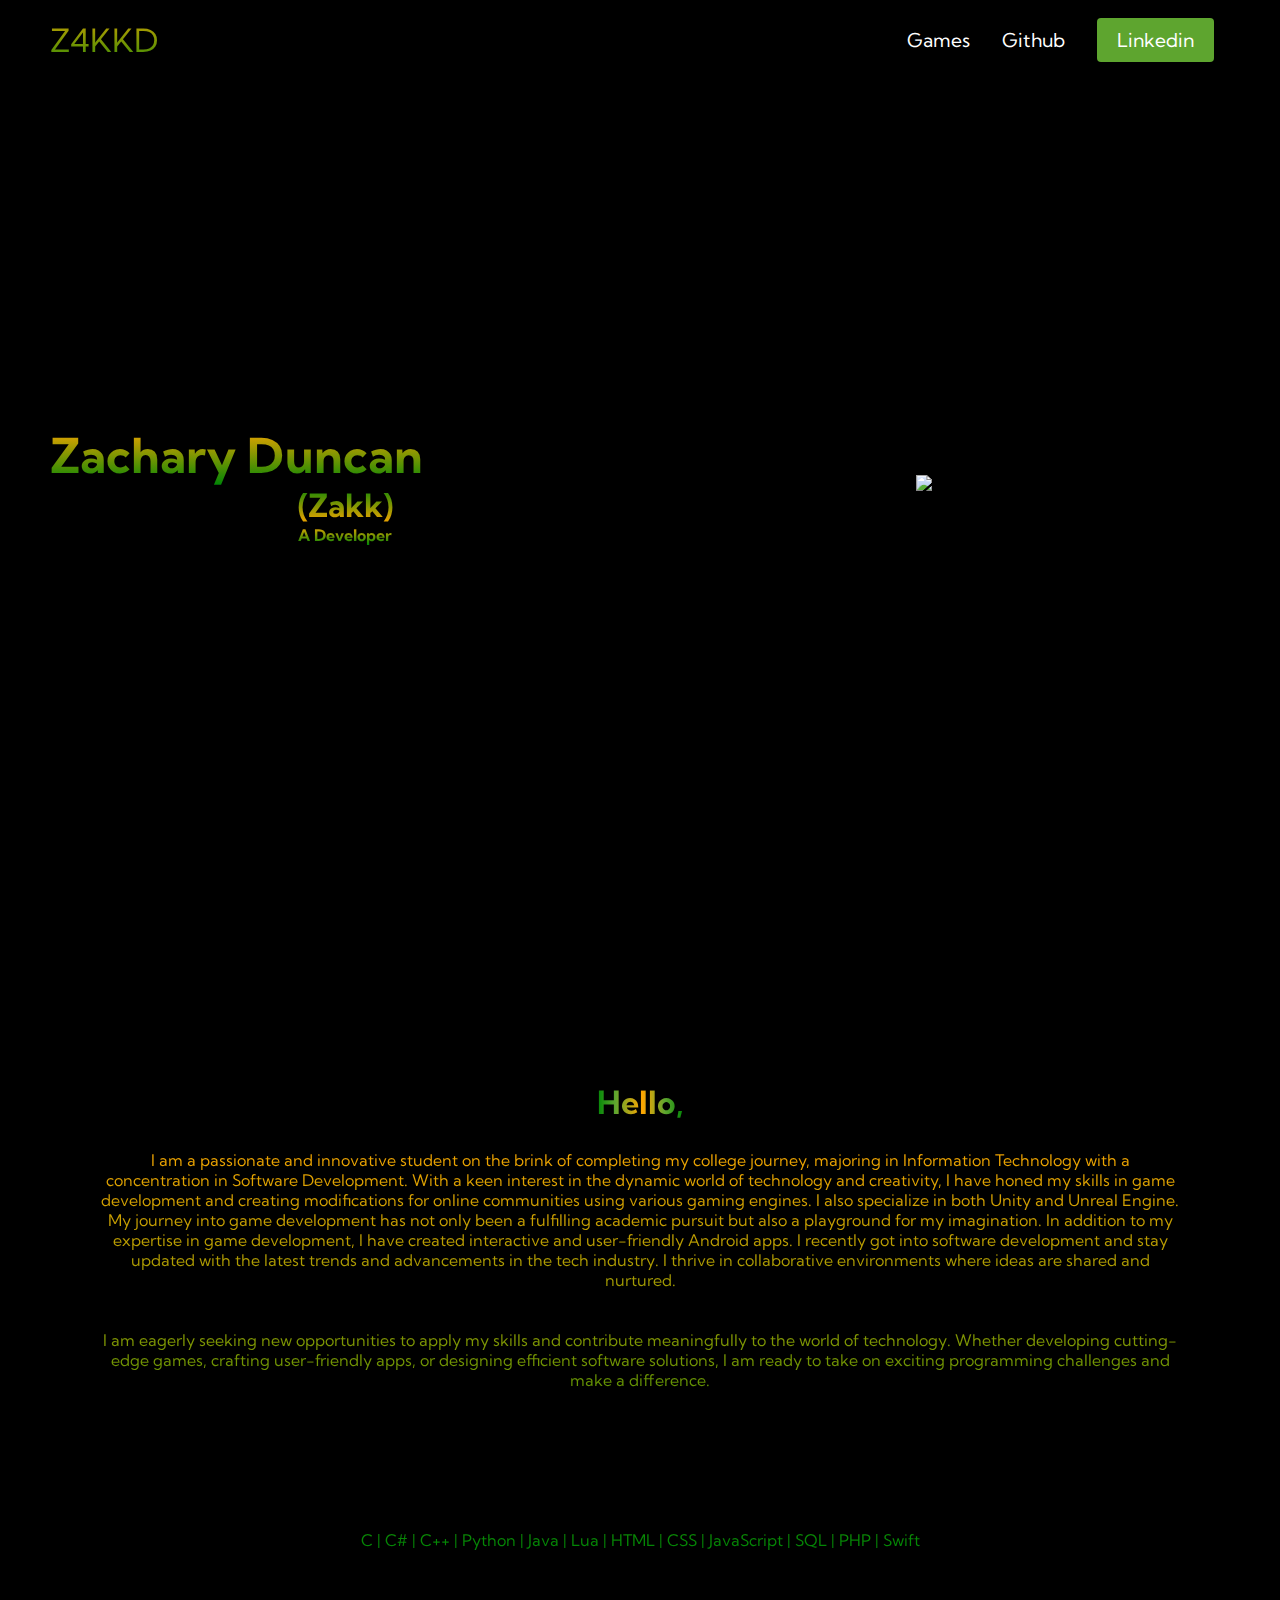
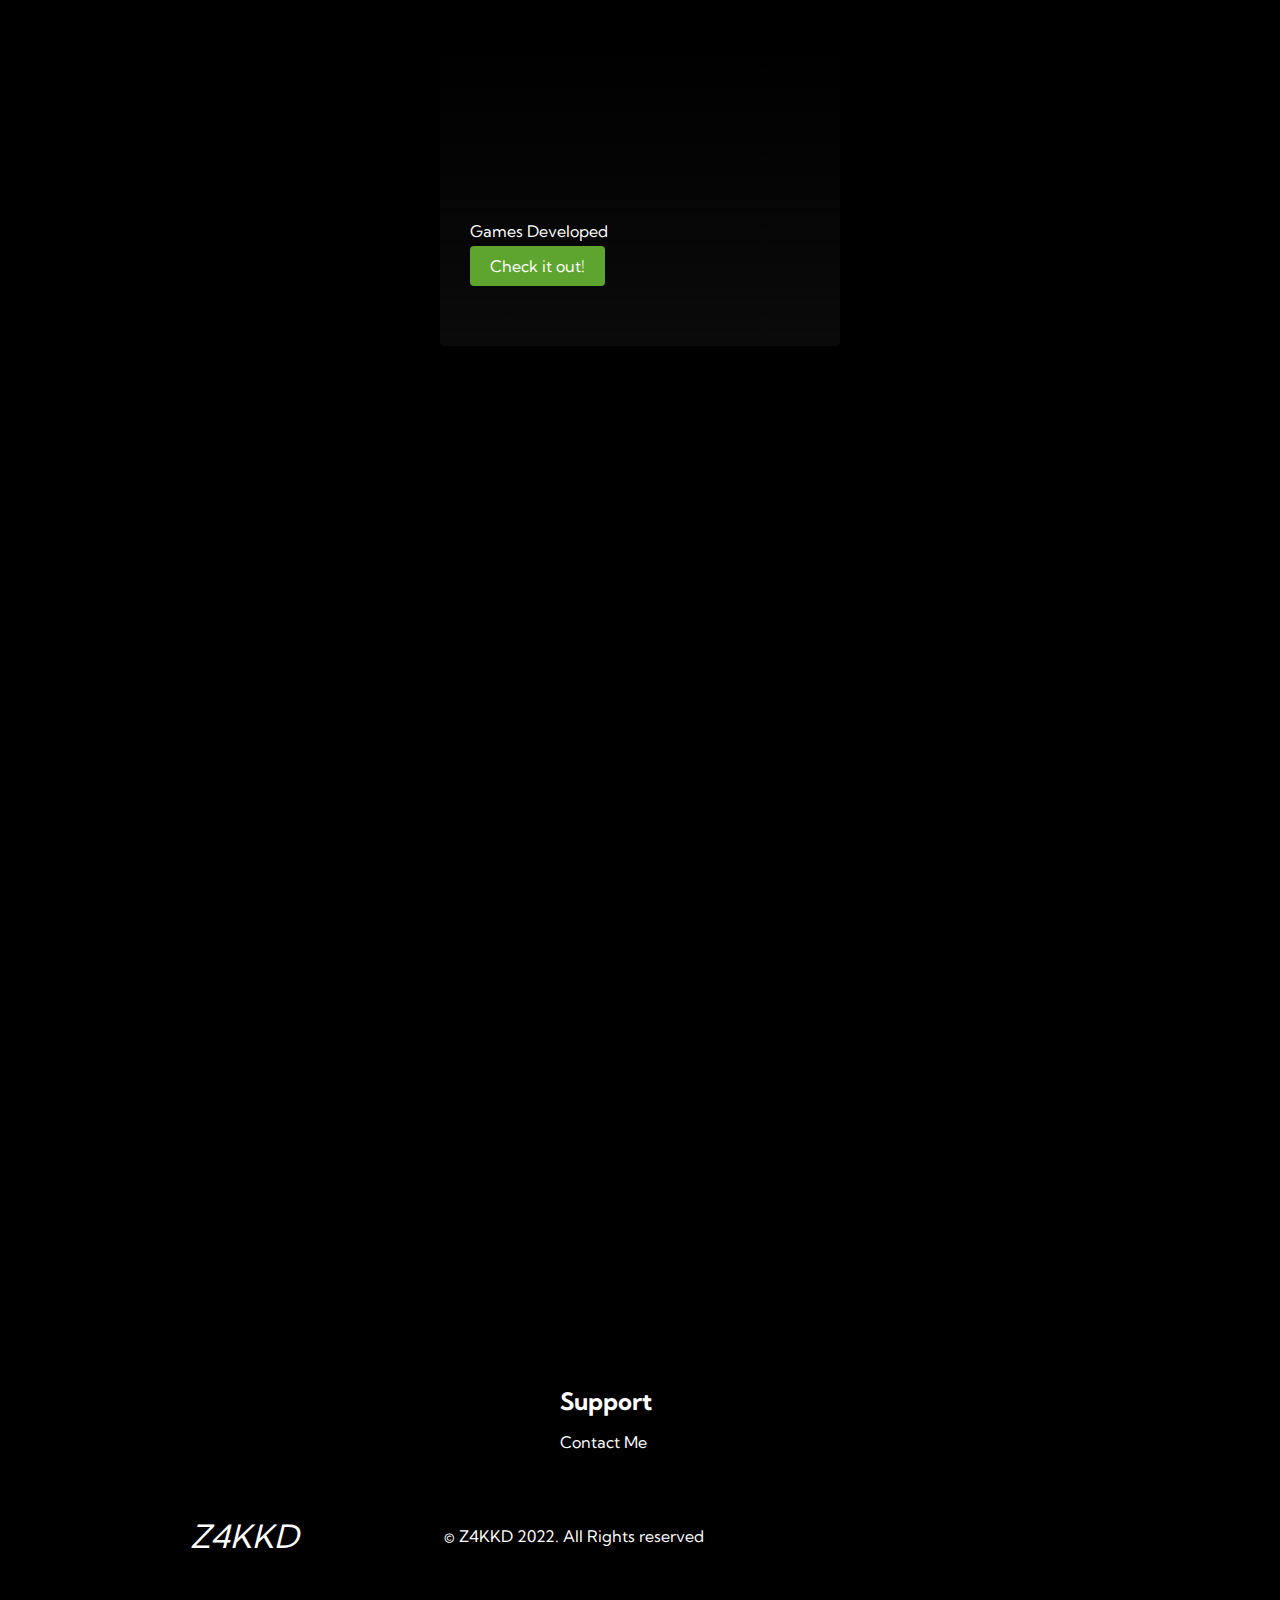
==== index.html @ 1285fab5 "Update index.html" ====
<!DOCTYPE html>
<html lang="en">
<head>
    <meta charset="UTF-8" />
    <meta name="viewport"
     content= "width = device - width, initial-scale = 1.0" />
    <title> Z4KKD </title>
    <link rel = "icon" href = 
     "/images/pic1.svg" 
        type = "image/x-icon">
    <link rel="stylesheet" href="styles.css" />
    <script src="https://kit.fontawesome.com/58093b913e.js" crossorigin="anonymous"></script>
    <link rel="preconnect" href="https://fonts.googleapis.com">
    <link rel="preconnect" href="https://fonts.gstatic.com" crossorigin>
    <link href="https://fonts.googleapis.com/css2?family=Kumbh+Sans:wght@400;700&display=swap" rel="stylesheet">
</head>
<body>
    <!-- Navbar Section-->
    <nav class="navbar">  
    <div class="navbar__container">
        <a href="/index.html" id="navbar__logo"> <i class="fas fa-cat"></i> Z4KKD</a>
        <div class="navbar__toggle" id="mobile-menu">
            <span class="bar"></span>
            <span class="bar"></span>
            <span class="bar"></span>
        </div>
        <ul class="navbar__menu">
            <li class="navbar__item">
                <a href="/games.html" class="navbar__links"> Games </a>
            </li>
            <li class="navbar__item">
                <a href="https://github.com/Z4KKD" class="navbar__links"> Github </a>
            </li>
            <li class="navbar__btn">
                <a href="https://www.linkedin.com/in/z4kkd/" class="button"> Linkedin </a>
            </li>
        </ul>
    </div>
    </nav>

    <!-- Hero Section -->
    <div class="main">
        <div class="main__container">
            <div class="main__content">
                <h1>Zachary Duncan </h1>
                <h2>(Zakk)</h2>
                <h3>A Developer</h3>
            </div>
            <div class="main__img--container">
                <img src="images/Z4KKD.gif" alt="pic" id="main__img">
            </div>
        </div>
    </div>
    <!-- Services Section -->
    <div class="services">
       <h1>Hello,</h1>
               <p2><br>
                   I am a passionate and innovative student on the brink of completing my college journey, majoring in Information Technology with a concentration in Software Development. 
                   With a keen interest in the dynamic world of technology and creativity, I have honed my skills in game development and creating modifications for online communities using various gaming engines. 
                   I also specialize in both Unity and Unreal Engine. My journey into game development has not only been a fulfilling academic pursuit but also a playground for my imagination. 
                   In addition to my expertise in game development, I have created interactive and user-friendly Android apps. 
                   I recently got into software development and stay updated with the latest trends and advancements in the tech industry.
                   I thrive in collaborative environments where ideas are shared and nurtured.
                   <br><br><br>
                   I am eagerly seeking new opportunities to apply my skills and contribute meaningfully to the world of technology. 
                   Whether developing cutting-edge games, crafting user-friendly apps, or designing efficient software solutions, I am ready to take on exciting programming challenges and make a difference. 
                   </br></br></br>
                   <br><br>
                       <h2>Coding Experience</h2> </br></br><br>
                    C | C# | C++ | Python | Java | Lua | HTML | CSS | JavaScript | SQL | PHP | Swift
                   </br>
               
               </p2>
               <div class="services__container">

            <div class="services__card">
                <p>Games Developed</p>
                <a href="/games.html"><button>Check it out!</button></a>
            </div>
        </div>
    </div>
    <!-- Footer Section -->
    <div class="footer__container">
        <div class="footer__links">
            <div class="footer__links--wrapper">
                <div class="footer__links--items">
                    <h2>Support</h2>
                    <a href="https://mail.google.com/mail/?view=cm&fs=1&to=zduncan93@gmail.com">Contact Me</a>
                </div>
            </div>
        </div>
        <div class="social__media">
            <div class="social__media--wrap">
                <div class="footer_logo">
                    <a href="/" id="footer__logo"><i class="fas fa-cat">Z4KKD</i></a>
                </div>
                <p class="website__rights">© Z4KKD 2022. All Rights reserved </p>
                <div class="social__icons">
                    <a href="https://www.linkedin.com/in/z4kkd/" class="social__icons--links" target="_blank">
                        <i class="fab fa-linkedin"></i>
                    </a>
                    <a href="https://github.com/Z4KKD" class="social__icons--links" target="_blank">
                        <i class="fab fa-github"></i>
                    </a>
                    <a href="https://z4kkd.itch.io/" class="social__icons--links" target="_blank">
                        <i class="fab fa-itch-io"></i>
                    </a>
                </div>
            </div>
        </div>
    </div>
   <script src="app.js"></script>
  </body>
</html>
---- styles.css ----
*
{
    box-sizing: border-box;
    margin: 0;
    padding: 0;
    font-family: 'Kumbh Sans', sans-serif;
}

.navbar
{
    background: #000000;
    height: 80px;
    display: flex;
    justify-content: center;
    align-items: center;
    font-size: 1.2rem;
    position: sticky;
    top: 0;
    z-index: 999;
}

.navbar__container
{
    display: flex;
    justify-content: space-between;
    height: 80px;
    z-index: 1;
    width: 100%;
    max-width: 1300px;
    margin: 0 auto;
    padding: 0 50px;

}
#navbar__logo
{
    background-color: #5EA52F;
    background-image: linear-gradient(to top, #008605 0%, #ffa600 100%);
    background-size: 100%;
    -webkit-background-clip: text;
    -moz-background-clip: text;
    -webkit-text-fill-color: transparent;
    -moz-text-fill-color:transparent;
    display: flex;
    align-items: center;
    cursor: pointer;
    text-decoration: none;
    font-size: 2rem;
}

.fa-gem
{
    margin-right: 0.5rem;
}
.navbar__menu
{
    display: flex;
    align-items: center;
    list-style: none;
    text-align: center;
}
.navbar__item
{
    height: 80px;
}
.navbar__links
{
    color: #fff;
    display: flex;
    align-items: center;
    justify-content: center;
    text-decoration: none;
    padding: 0 1rem;
    height: 100%;
}
.navbar__btn
{
    display: flex;
    justify-content: center;
    align-items: center;
    padding: 0 1rem;
    width: 100%;
}
.button
{
    display: flex;
    justify-content: center;
    align-items: center;
    text-decoration: none;
    padding: 10px 20px;
    height: 100%;
    width: 100%;
    border: none;
    outline: none;
    border-radius: 4px;
    background: #5EA52F;
    color: #fff;
}

.button:hover 
{
    background: #ffa600;
    transition: all 0.3 ease;
}

.navbar__links:hover
{
    color:#5EA52F;
    transition: all 0.3 ease;
}

@media screen and (max-width: 960px)
{
    .navbar__container
    {
        display: flex;
        justify-content: space-between;
        height: 80px;
        z-index: 1;
        width: 100%;
        max-width: 1300px;
        padding: 0;
    }
    .navbar__menu
    {
        display: grid;
        grid-template-columns: auto;
        margin: 0;
        width: 100%;
        position: absolute;
        top: -1000px;
        opacity: 0;
        transition: all 0.5s ease;
        height: 50vh;
        z-index: -1;
        background: #131313;
    }

    .navbar__menu.active
    {
        background: #131313;
        top: 100%;
        opacity: 1;
        transition: all 0.5s ease;
        z-index: 99;
        height: 50vh;
        font-size: 1.6rem;
    }
    #navbar__logo
    {
        padding-left: 25px;   
    }
    .navbar__toggle .bar
    {
        width: 25px;
        height: 3px;
        margin: 5px auto;
        transition: all 0.3s ease-in-out;
        background: #fff;   
    }
    .navbar__item
    {
        width: 100%;
    }
    .navbar__links
    {
        text-align: center;
        padding: 2rem;
        width: 100%;
        display: table;
    }
    #mobile-menu
    {
        position: absolute;
        top: 20%;
        right: 5%;
        transform: translate(5%, 20%);
    }
    .navbar__btn
    {
        padding-bottom: 2rem;
    }
    .button
    {
        display: flex;
        justify-content: center;
        align-items: center;
        width: 80%;
        height: 80px;
        margin: 0;
    }
    .navbar__toggle .bar
    {
        display: block;
        cursor: pointer;
    }
    #mobile-menu.is-active .bar:nth-child(2)
    {
        opacity: 0;
    }
    #mobile-menu.is-active .bar:nth-child(1)
    {
        transform: translateY(8px) rotate(45deg);
    }
    #mobile-menu.is-active .bar:nth-child(3)
    {
        transform: translateY(-8px) rotate(-45deg);
    }
   }
    /* Hero Section CSS */
    .main
    {
        background-color: #000000;

    }
    .main__container
    {
    display: grid;
    grid-template-columns: 1fr 1fr;
    align-items: center;
    justify-self: center;
    margin: 0 auto;
    height: 90vh;
    background-color: #000000;
    z-index: 1;
    width: 100%;
    max-width: 1300px;
    padding: 0 50px;
    }

    .main__content h1
    {
        font-size: 3rem;
        background-color: #22BA28;
        background-image: linear-gradient(to top, #008605 0%, #ffa600 100%);
        background-size: 100%;
        -webkit-background-clip: text;
        -moz-background-clip: text;
        -webkit-text-fill-color: transparent;
        -moz-text-fill-color: transparent;
    }

    .main__content h2
    {
        font-size: 2rem;
        background-color: #5EA52F;
        background-image: linear-gradient(to top, #ffa600 0%, #008605 100%);
        background-size: 100%;
        text-align: center;
        -webkit-background-clip: text;
        -moz-background-clip: text;
        -webkit-text-fill-color: transparent;
        -moz-text-fill-color: transparent;
    }

    .main__content h3
    {
        font-size: 1rem;
        background-color: #5EA52F;
        background-image: linear-gradient(to top, #008605 0%, #ffa600 100%);
        background-size: 100%;
        text-align: center;
        -webkit-background-clip: text;
        -moz-background-clip: text;
        -webkit-text-fill-color: transparent;
        -moz-text-fill-color: transparent;
        
    }

    .main__content p 
    {
        margin-top: 1rem;
        font-size: 2rem;
        font-weight: 700;
        color: #fff;
    }
    .main__btn
    {
        font-size: 1rem;
        background-image: linear-gradient(to top, #008605 0%, #ffa600 100%);
        padding: 14px 32px;
        border: none;
        border-radius: 4px;
        color: #fff;
        margin-top: 2rem;
        cursor: pointer;
        position: relative;
        transition: all 0.35s;
        outline: none;
    }

    .main__btn a 
    {
        position: relative;
        z-index: 2;
        color: #fff;
        text-decoration: none;
    }
    .main__btn:after
    {
        position: absolute;
        content: '';
        top: 0;
        left: 0;
        width: 0;
        height: 100%;
        background: #ffa600;
        transition: all 0.35s;
        border-radius: 4px;
    }

    .main__btn:hover
    {
        color: #fff;
    }
    .main__btn:hover:after
    {
        width: 100%;
    }
    .main__img--container
    {
        text-align: center;
    }
    #main__img
    {
        height: 80%;
        width: 80%;
    }

    /* Mobile Responsive */
    @media screen and (max-width: 820px)
    {
        .main__container
        {
        display: grid;
        grid-template-columns: auto;
        align-items: center;
        justify-self: center;
        width: 100%;
        margin: 0 auto;
        height: 90vh;
        }
        .main__content
        {
            text-align: center;
            margin-bottom: 4rem;
        }
        .main__content h1
        {
            font-size: 2.5rem;
            margin-top: 2rem;
        }
        .main__content h2 
        {
            font-size: 3rem;
        }
        .main__content p 
        {
            margin-top: 1rem;
            font-size: 1.5rem;
        }
    }

    @media screen and (max-width: 480px)
    {
        .main__content h1
        {
            font-size: 2rem;
            margin-top: 3rem;
        }
        .main__content h2 
        {
            font-size: 2rem;
        }
        .main__content p 
        {
            margin-top: 2rem;
            font-size: 1.5rem;
        }
        .main__btn
        {
            padding: 12px 36px;
            margin: 2.5rem 0;
        }
    }

    /* Services Section CSS */
    .services
    {
        background: #000000;
        display: flex;
        flex-direction: column;
        align-items: center;
        height: 100vh;
    }
    .services h1 
    {
        background-color: #22BA28;
        background-image: linear-gradient(to right, #5EA52F 0%, #008605 0%, #5EA52F 21%, #ffa600 52%, #5EA52F 78%, #008605 100%);
        background-size: 100%;
        margin-bottom: .5rem;
        font-size: 2.5rem;
        -webkit-background-clip: text;
        -moz-background-clip: text;
        -webkit-text-fill-color: transparent;
        -moz-text-fill-color:transparent;
    }
    .services__container 
    {
        display: flex;
        justify-content: center;
        flex-wrap: wrap;
    }

    .services__card
    {
        margin: 1rem;
        height: 300px;
        width: 400px;
        border-radius: 4px;
        background-image: linear-gradient(to bottom, rgba(0,0,0,0) 0%, rgba(17, 17, 17, 0.6) 100%), url('/images/pic3.jpg');
        background-size: cover;
        position: relative;
        color: #fff;
    }
    .services__cardgames
    {
        margin: 1rem;
        height: 525px;
        width: 400px;
        border-radius: 4px;
        background-image: linear-gradient(to bottom, rgba(0,0,0,0) 0%, rgba(17, 17, 17, 0.6) 100%), url('/images/game.png');
        background-size: cover;
        position: relative;
        color: #fff;
    }
    .services__cardgames2
    {
        margin: 1rem;
        height: 525px;
        width: 400px;
        border-radius: 4px;
        background-image: linear-gradient(to bottom, rgba(0,0,0,0) 0%, rgba(17, 17, 17, 0.6) 100%), url('/images/game2.png');
        background-size: cover;
        position: relative;
        color: #fff;
    }
    .services__cardgames3
    {
        margin: 1rem;
        height: 525px;
        width: 400px;
        border-radius: 4px;
        background-image: linear-gradient(to bottom, rgba(0,0,0,0) 0%, rgba(17, 17, 17, 0.6) 100%), url('/images/game3.png');
        background-size: cover;
        position: relative;
        color: #fff;
    }

    .services__card:nth-child(2)
    {
        background-image: linear-gradient(to bottom, rgba(0,0,0,0) 0%, rgba(17, 17, 17, 0.6) 100%), url('/images/pic4.jpg');
    }

    .services h2 
    {
        padding-left: 35px;
        position: absolute;
        top: 350px;
    }
    .services p2
    {
        padding-left: 100px;
        padding-right: 100px;
        text-align: center;
        font-size: 1.5rem;
        background-color: #008605;
        background-image: linear-gradient(to top, #008605 0%, #ffa600 100%);
        background-size: 100%;
        -webkit-background-clip: text;
        -moz-background-clip: text;
        -webkit-text-fill-color: transparent;
        -moz-text-fill-color: transparent;
        margin-bottom: 5rem;
    }
    .services__card p
    {
        position: absolute;
        top: 175px;
        left: 30px;
    }
    .services__cardgames p
    {
        position: absolute;
        top: 400px;
        left: 30px;
    }
    .services__cardgames2 p
    {
        position: absolute;
        top: 400px;
        left: 30px;
    }
    .services__cardgames3 p
    {
        position: absolute;
        top: 400px;
        left: 30px;
    }
    .services__card button
    {
        color: #fff;
        padding: 10px 20px;
        border: none;
        outline: none;
        border-radius: 4px;
        background: #5EA52F;
        position: absolute;
        top: 200px;
        left: 30px;
        font-size: 1rem;
        cursor: pointer;
    }
    .services__cardgames button
    {
        color: #fff;
        padding: 10px 20px;
        border: none;
        outline: none;
        border-radius: 4px;
        background: #5EA52F;
        position: absolute;
        top: 440px;
        left: 30px;
        font-size: 1rem;
        cursor: pointer;
    }
    .services__cardgames2 button
    {
        color: #fff;
        padding: 10px 20px;
        border: none;
        outline: none;
        border-radius: 4px;
        background: #5EA52F;
        position: absolute;
        top: 440px;
        left: 30px;
        font-size: 1rem;
        cursor: pointer;
    }
    .services__cardgames3 button
    {
        color: #fff;
        padding: 10px 20px;
        border: none;
        outline: none;
        border-radius: 4px;
        background: #5EA52F;
        position: absolute;
        top: 440px;
        left: 30px;
        font-size: 1rem;
        cursor: pointer;
    }

    .services__card:hover 
    {
        transform: scale(1.075);
        transition: 0.2s ease-in;
        cursor: pointer;
    }
    .services__cardgames:hover 
    {
        transform: scale(1.075);
        transition: 0.2s ease-in;
        cursor: pointer;
    }
    .services__cardgames2:hover 
    {
        transform: scale(1.075);
        transition: 0.2s ease-in;
        cursor: pointer;
    }
    .services__cardgames3:hover 
    {
        transform: scale(1.075);
        transition: 0.2s ease-in;
        cursor: pointer;
    }
    .services__card button:hover
    {
        transform: scale(1.075);
        transition: 0.2s ease-in;
        cursor: pointer;
    }
    .services__cardgames button:hover
    {
        transform: scale(1.075);
        transition: 0.2s ease-in;
        cursor: pointer;
    }
    .services__cardgames2 button:hover
    {
        transform: scale(1.075);
        transition: 0.2s ease-in;
        cursor: pointer;
    }
    .services__cardgames3 button:hover
    {
        transform: scale(1.075);
        transition: 0.2s ease-in;
        cursor: pointer;
    }
    


    @media screen and (max-width: 1320px)
    {
        .services
        {
            height: 2000px;
        }
        .services h1 
        {
            font-size: 2rem;
            margin-top: 12rem;
        }
         .services p2
        {
            font-size: 1rem;
        }
    }
    @media screen and (max-width: 480px) 
    {
        .services
        {
            height: 1900px;
        }    
        .services h1 
        {
            font-size: 1.2rem;
        }
        .services p2
        {
            padding-left: 3px;
            padding-right: 3px;
            margin-bottom: 0px;
            font-size: 1rem;
        }
        .services__card
        {
            width: 300px;
        }
        .services__cardgames
        {
            width: 300px;
        }
        .services__cardgames2
        {
            width: 300px;
        }
        .services__cardgames3
        {
            width: 300px;
        }

    }

    /* Footer CSS */

    .footer__container
    {
        background-color: #000000;
        padding: 5rem 0;
        display: flex;
        flex-direction: column;
        justify-items: center;
        align-items: center;
    }

    #footer__logo
    {
        color: #fff;
        display: flex;
        align-items: center;
        cursor: pointer;
        text-decoration: none;
        font-size: 2rem;
    }

    .footer__links
    {
        width: 100%;
        max-width: 1000px;
        display: flex;
        justify-content: center;
    }
    .footer__links--wrapper
    {
        display: flex;
    }
    .footer__links--items
    {
        display: flex;
        flex-direction: column;
        align-items: flex-start;
        margin: 16px;
        text-align: left;
        width: 160px;
        box-sizing: border-box;
    }
    .footer__links--items h2
    {
        margin-bottom: 16px;
    }

    .footer__links--items > h2 
    {
        color: #fff;
    }

    .footer__links--items a 
    {
        color: #fff;
        text-decoration: none;
        margin-bottom: 0.5rem;
    }

    .footer__links--items a:hover 
    {
        color: #e9e9e9;
        transition: 0.3s ease-out;
    }

    /* Social Icons */
    .social__icons--links
    {
        color: #fff;
        font-size: 24px;
    }

    .social__media
    {
        max-width: 1000px;
        width: 100%;
    }

    .social__media--wrap
    {
        display: flex;
        justify-content: space-between;
        align-items: center;
        width: 90%;
        max-width: 1000px;
        margin: 40px auto 0 auto;
    }

    .social__icons 
    {
        
        display: flex;
        justify-content: space-between;
        align-items: center;
        width: 240px;
    }

    .social__logo
    {
        color: #fff;
        justify-self: flex-start;
        margin-left: 20px;
        cursor: pointer;
        text-decoration: none;
        font-size: 2rem;
        display: flex;
        align-items: center;
        margin-bottom: 16px;
    }
    .website__rights
    {
        color: #fff;
    }
    @media screen and (max-width: 820px)
    {
        .services p2
        {
            font-size: 1rem;
        }
        .footer__links
        {
            padding-top: 2rem;
        }

        #footer__logo
        {
            margin-bottom: 2rem;
        }

        .website__rights
        {
            margin-bottom: 2rem;
        }

        .footer__links--wrapper
        {
            flex-direction: column;
        }

        .social__media--wrap
        {
            flex-direction: column;
        }

        @media screen and (max-width: 480px)
        {
             .services p2
        {
            font-size: 1rem;
        }
            .footer__links--items
            {
                margin: 0;
                padding: 10px;
                width: 100%;
            }
        }
    }
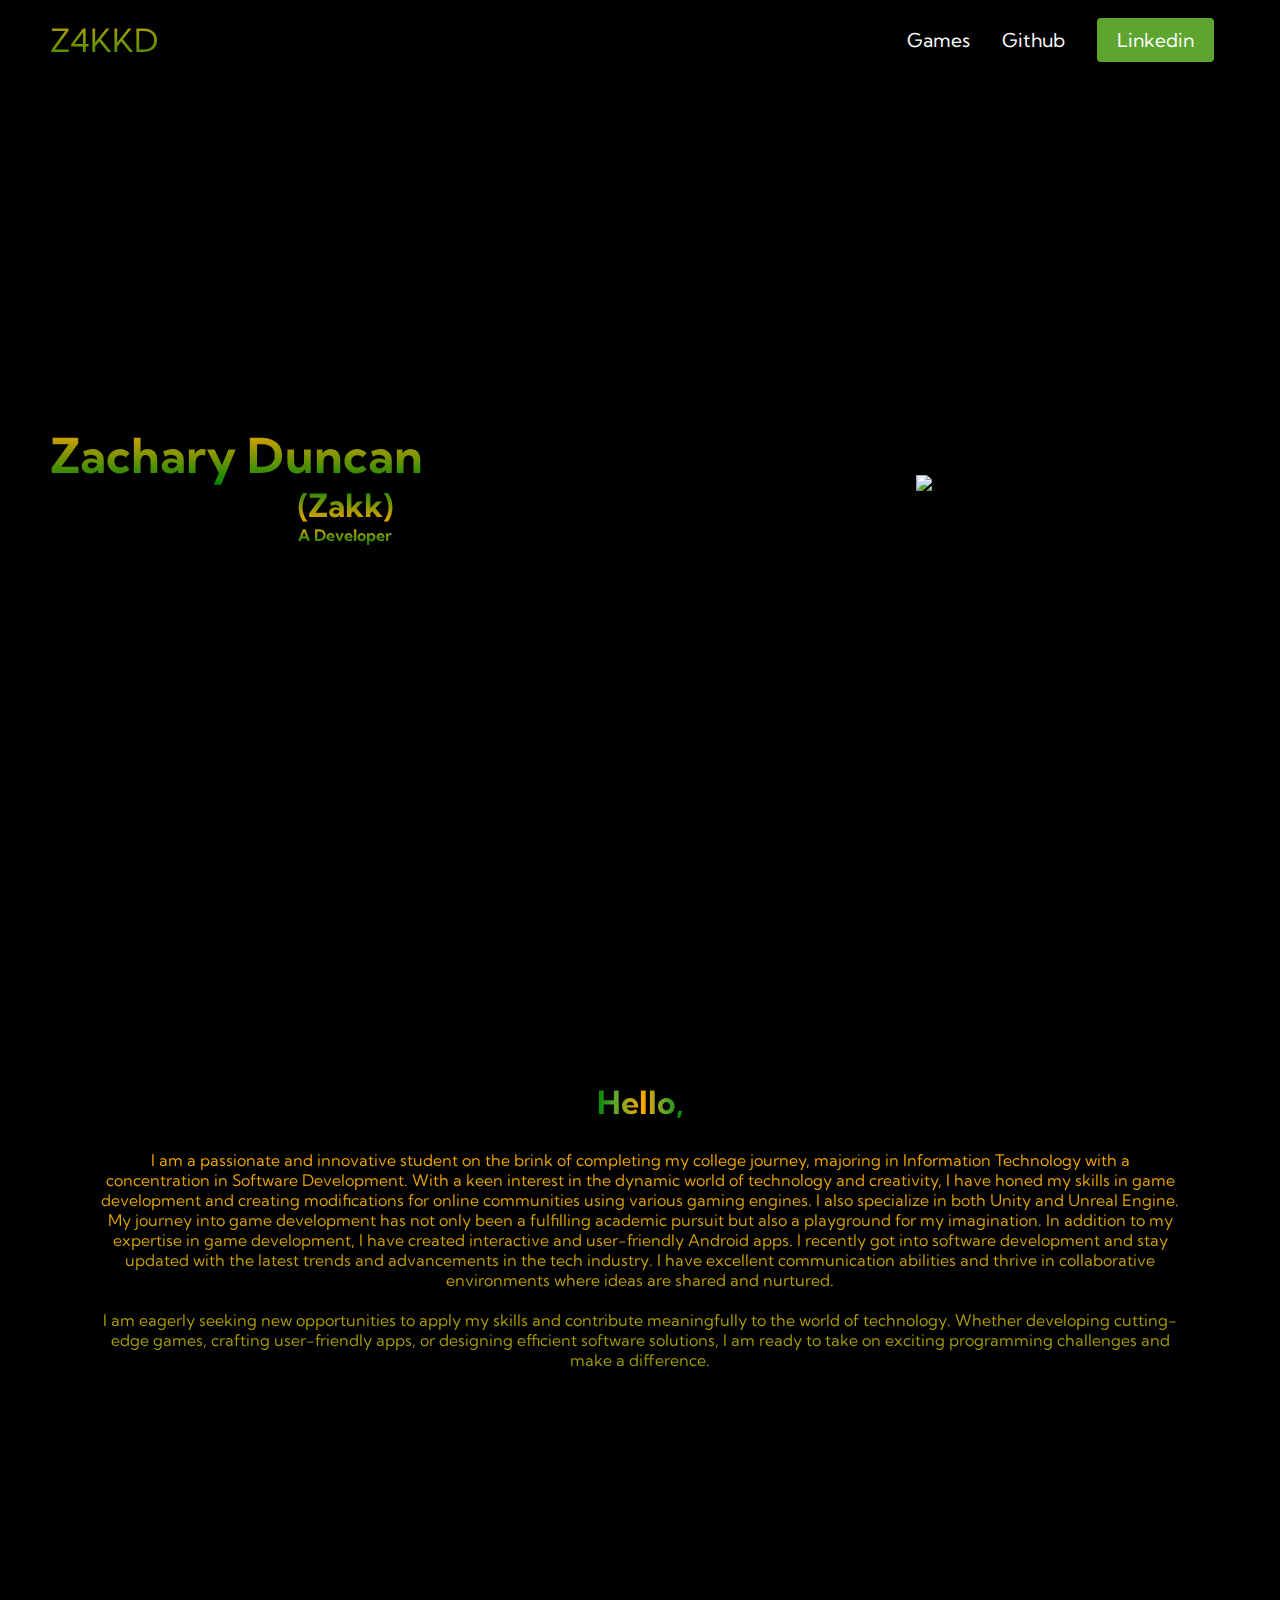
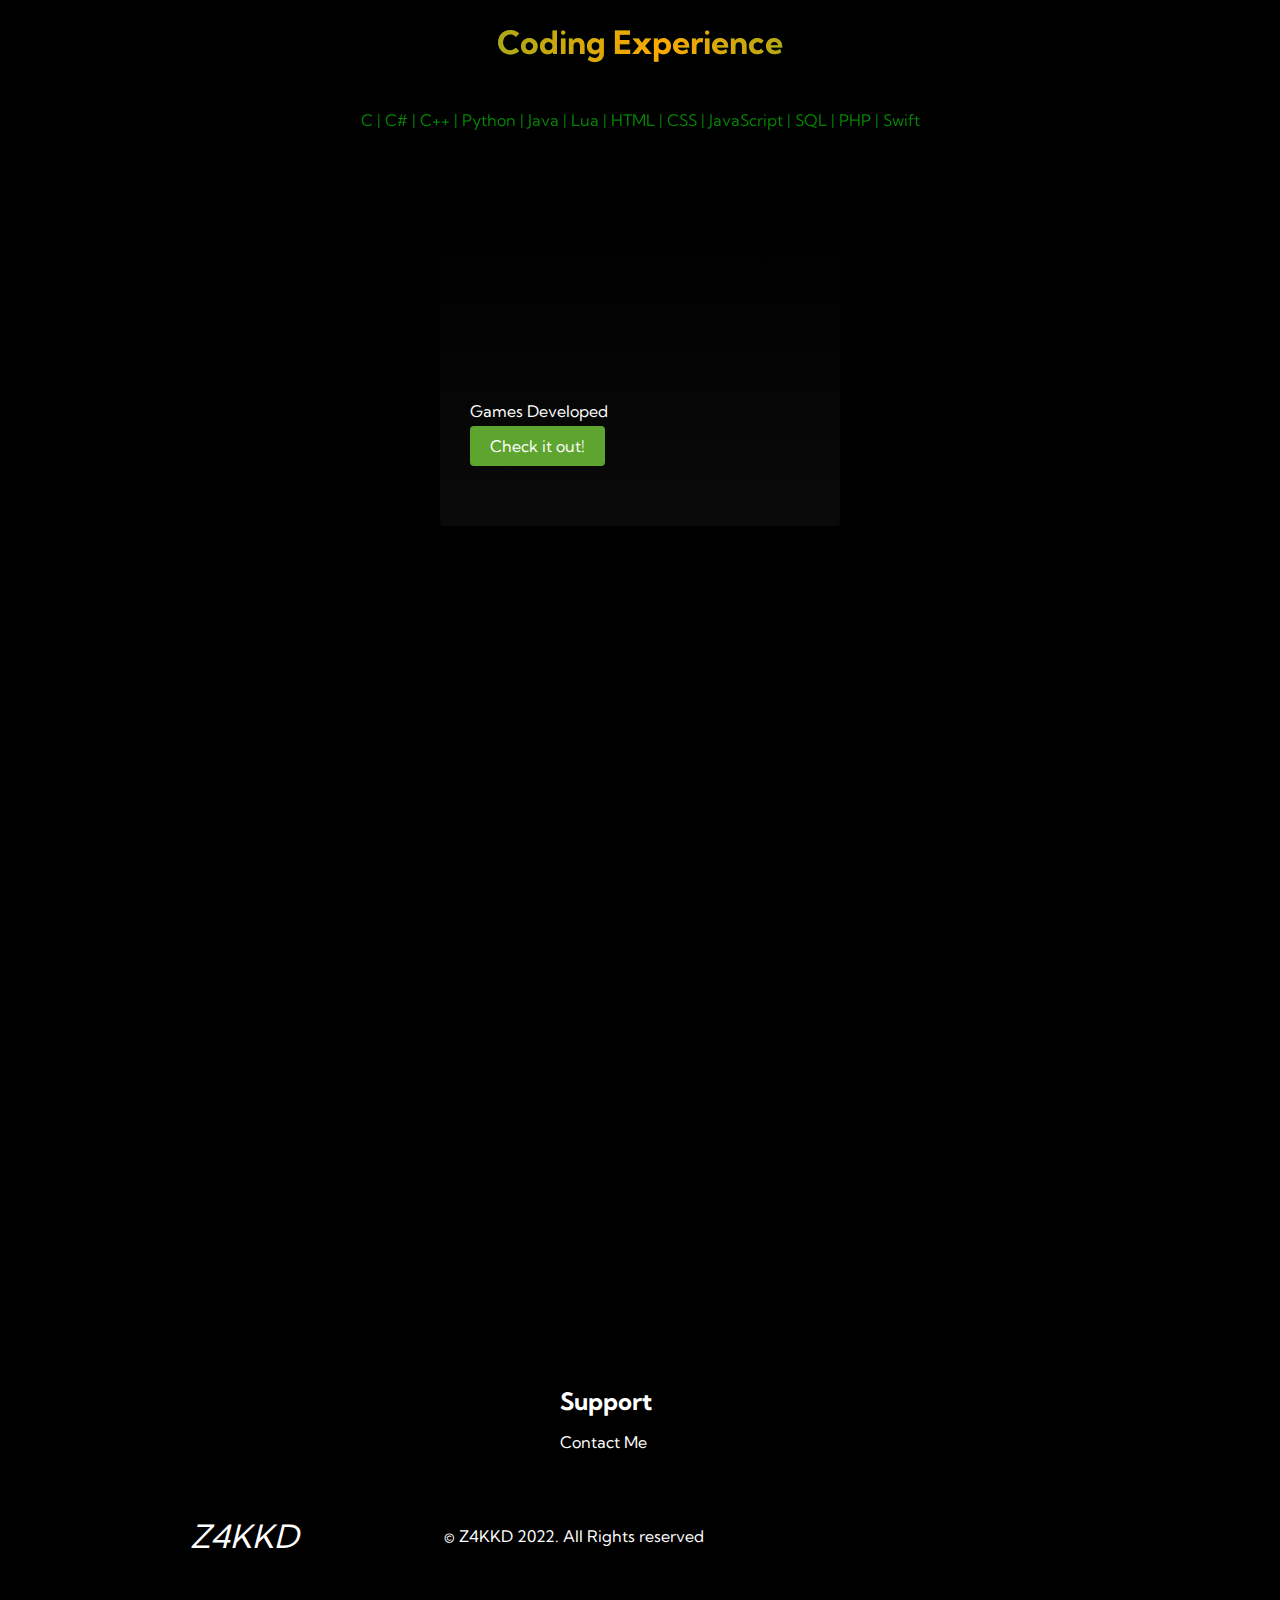
==== commit bc662fcf: "Update index.html" ====
--- a/index.html
+++ b/index.html
@@ -60,13 +60,13 @@
                    I also specialize in both Unity and Unreal Engine. My journey into game development has not only been a fulfilling academic pursuit but also a playground for my imagination. 
                    In addition to my expertise in game development, I have created interactive and user-friendly Android apps. 
                    I recently got into software development and stay updated with the latest trends and advancements in the tech industry.
-                   I thrive in collaborative environments where ideas are shared and nurtured.
-                   <br><br><br>
+                   I have excellent communication abilities and thrive in collaborative environments where ideas are shared and nurtured.
+                   <br><br>
                    I am eagerly seeking new opportunities to apply my skills and contribute meaningfully to the world of technology. 
                    Whether developing cutting-edge games, crafting user-friendly apps, or designing efficient software solutions, I am ready to take on exciting programming challenges and make a difference. 
-                   </br></br></br>
+                   </br></br>
                    <br><br>
-                       <h2>Coding Experience</h2> </br></br><br>
+                       <h1>Coding Experience</h1> </br><br>
                     C | C# | C++ | Python | Java | Lua | HTML | CSS | JavaScript | SQL | PHP | Swift
                    </br>
                
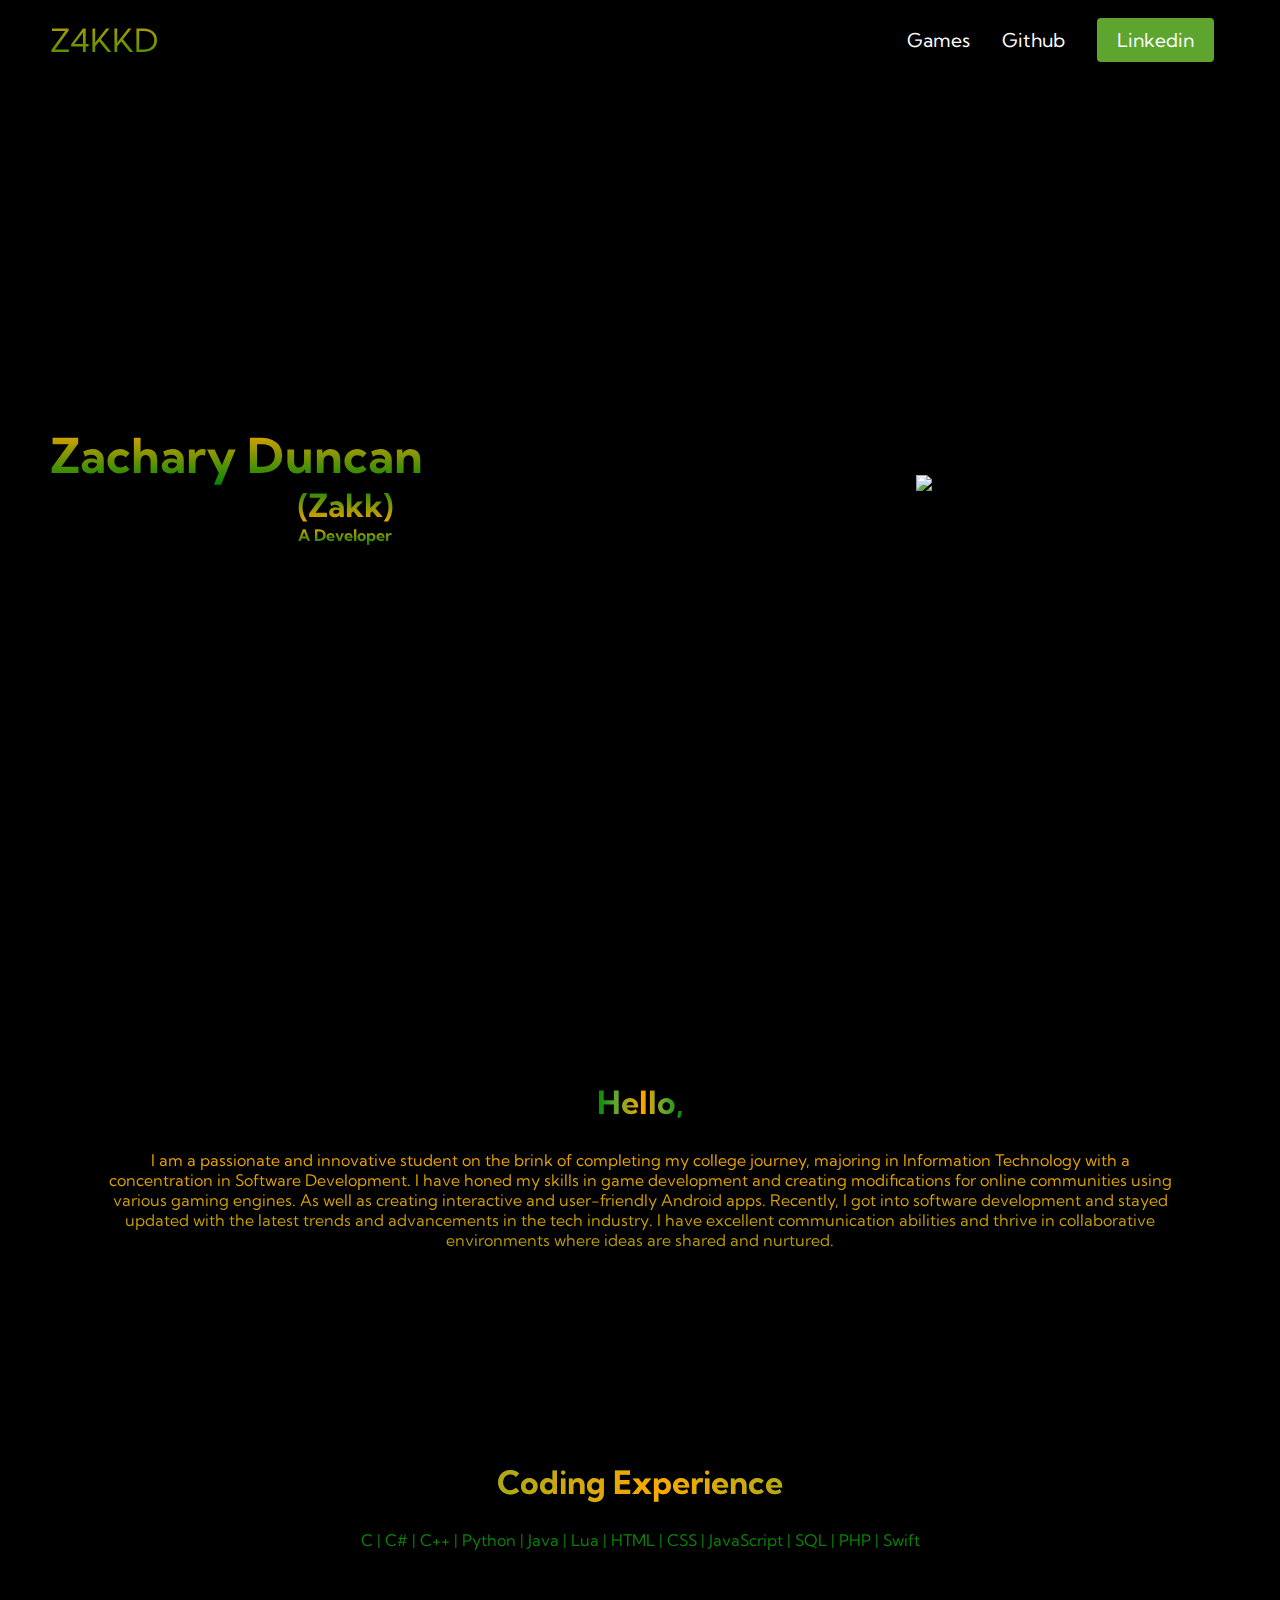
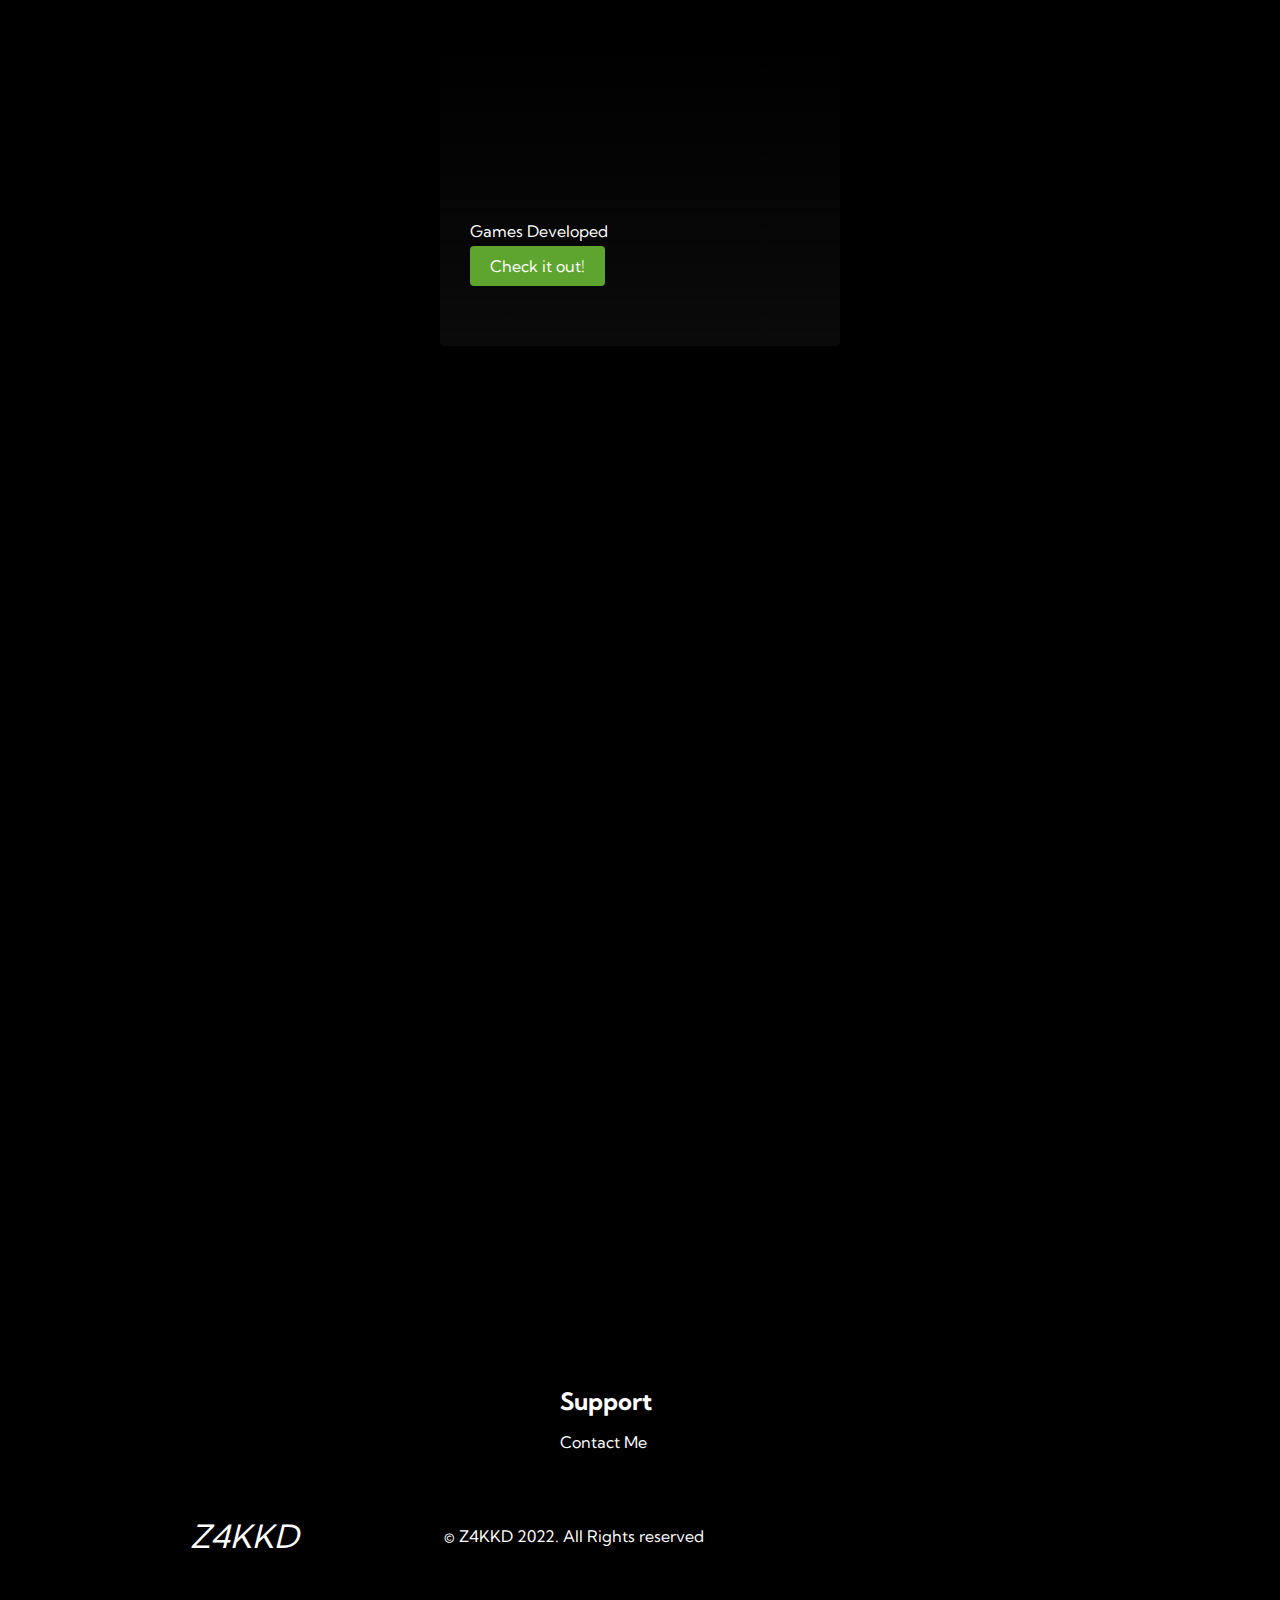
==== commit c8bef423: "Update index.html" ====
--- a/index.html
+++ b/index.html
@@ -49,6 +49,7 @@
             <div class="main__img--container">
                 <img src="images/Z4KKD.gif" alt="pic" id="main__img">
             </div>
+            
         </div>
     </div>
     <!-- Services Section -->
@@ -56,20 +57,14 @@
        <h1>Hello,</h1>
                <p2><br>
                    I am a passionate and innovative student on the brink of completing my college journey, majoring in Information Technology with a concentration in Software Development. 
-                   With a keen interest in the dynamic world of technology and creativity, I have honed my skills in game development and creating modifications for online communities using various gaming engines. 
-                   I also specialize in both Unity and Unreal Engine. My journey into game development has not only been a fulfilling academic pursuit but also a playground for my imagination. 
-                   In addition to my expertise in game development, I have created interactive and user-friendly Android apps. 
-                   I recently got into software development and stay updated with the latest trends and advancements in the tech industry.
-                   I have excellent communication abilities and thrive in collaborative environments where ideas are shared and nurtured.
-                   <br><br>
-                   I am eagerly seeking new opportunities to apply my skills and contribute meaningfully to the world of technology. 
-                   Whether developing cutting-edge games, crafting user-friendly apps, or designing efficient software solutions, I am ready to take on exciting programming challenges and make a difference. 
-                   </br></br>
-                   <br><br>
-                       <h1>Coding Experience</h1> </br><br>
+                   I have honed my skills in game development and creating modifications for online communities using various gaming engines. 
+                   As well as creating interactive and user-friendly Android apps. 
+                   Recently, I got into software development and stayed updated with the latest trends and advancements in the tech industry. 
+                   I have excellent communication abilities and thrive in collaborative environments where ideas are shared and nurtured.  
+                   </br>
+                   <br>
+                       <h1>Coding Experience</h1> </br>
                     C | C# | C++ | Python | Java | Lua | HTML | CSS | JavaScript | SQL | PHP | Swift
-                   </br>
-               
                </p2>
                <div class="services__container">
 
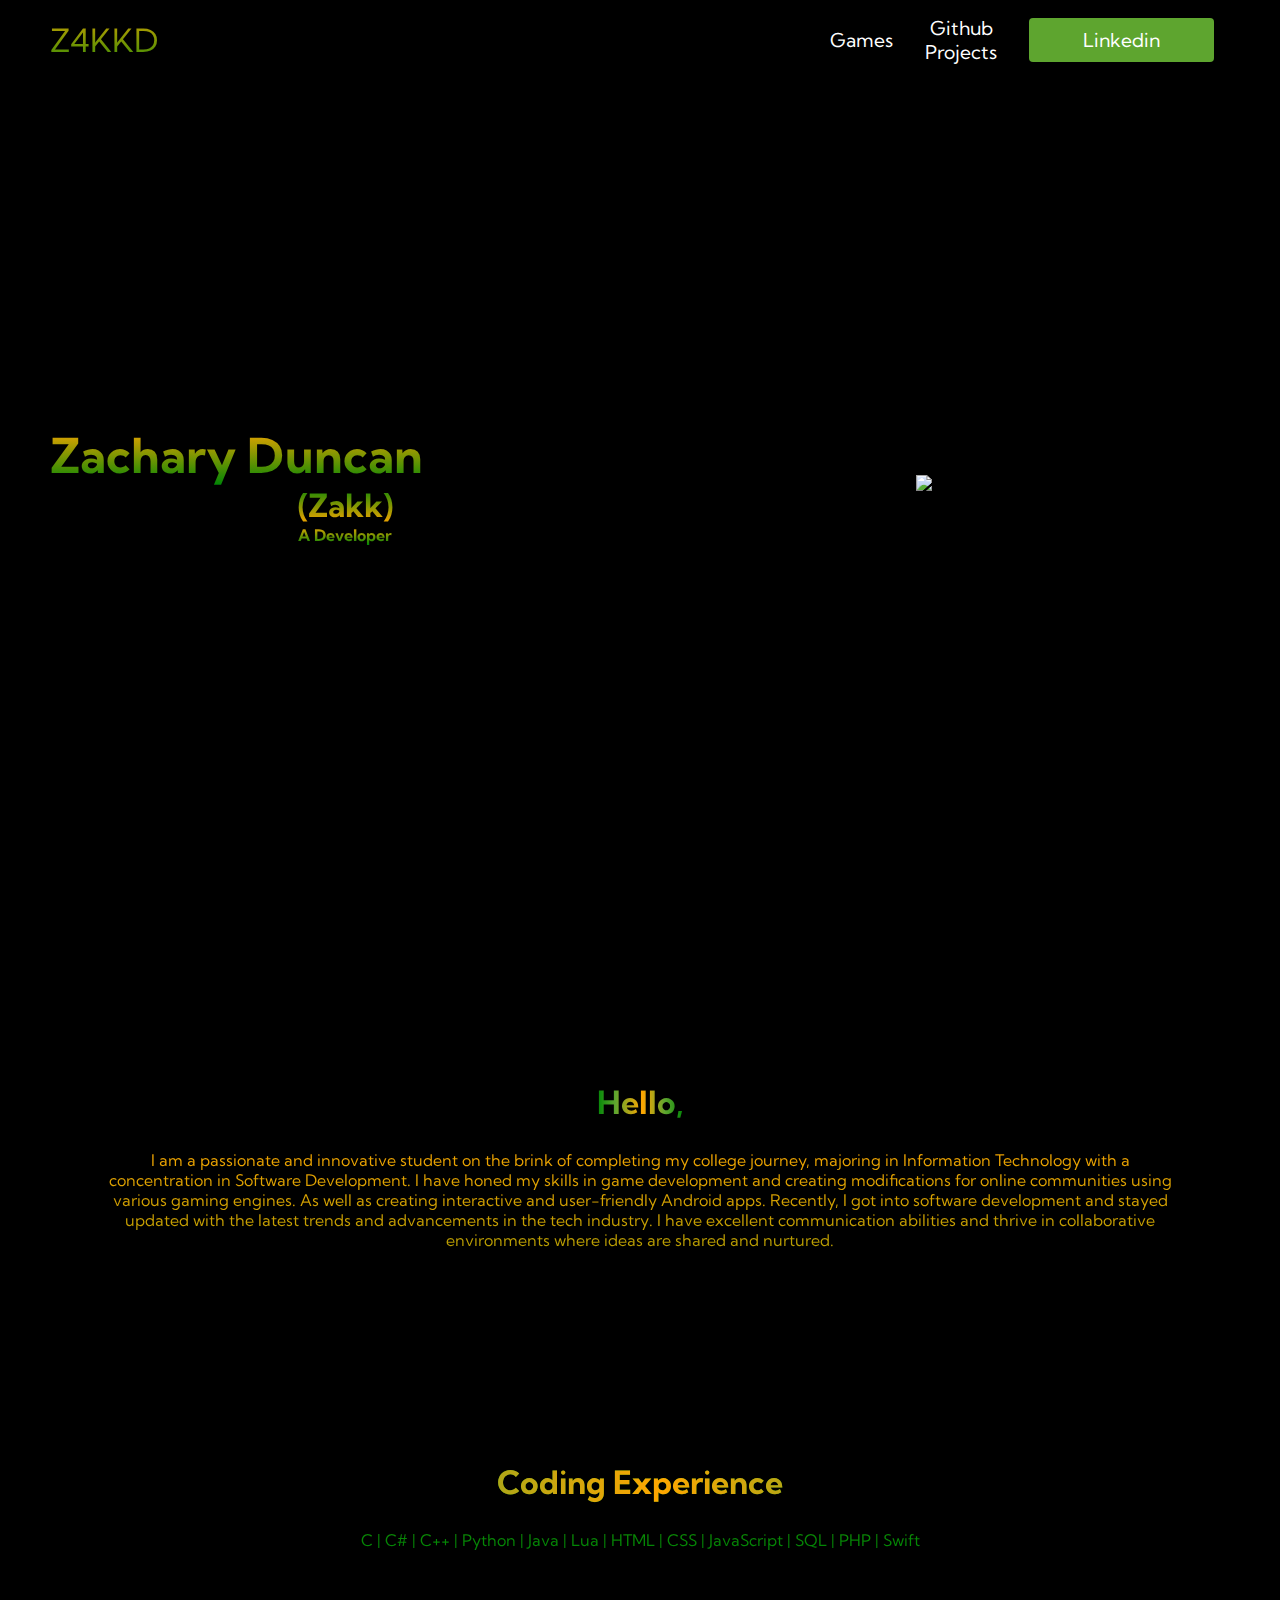
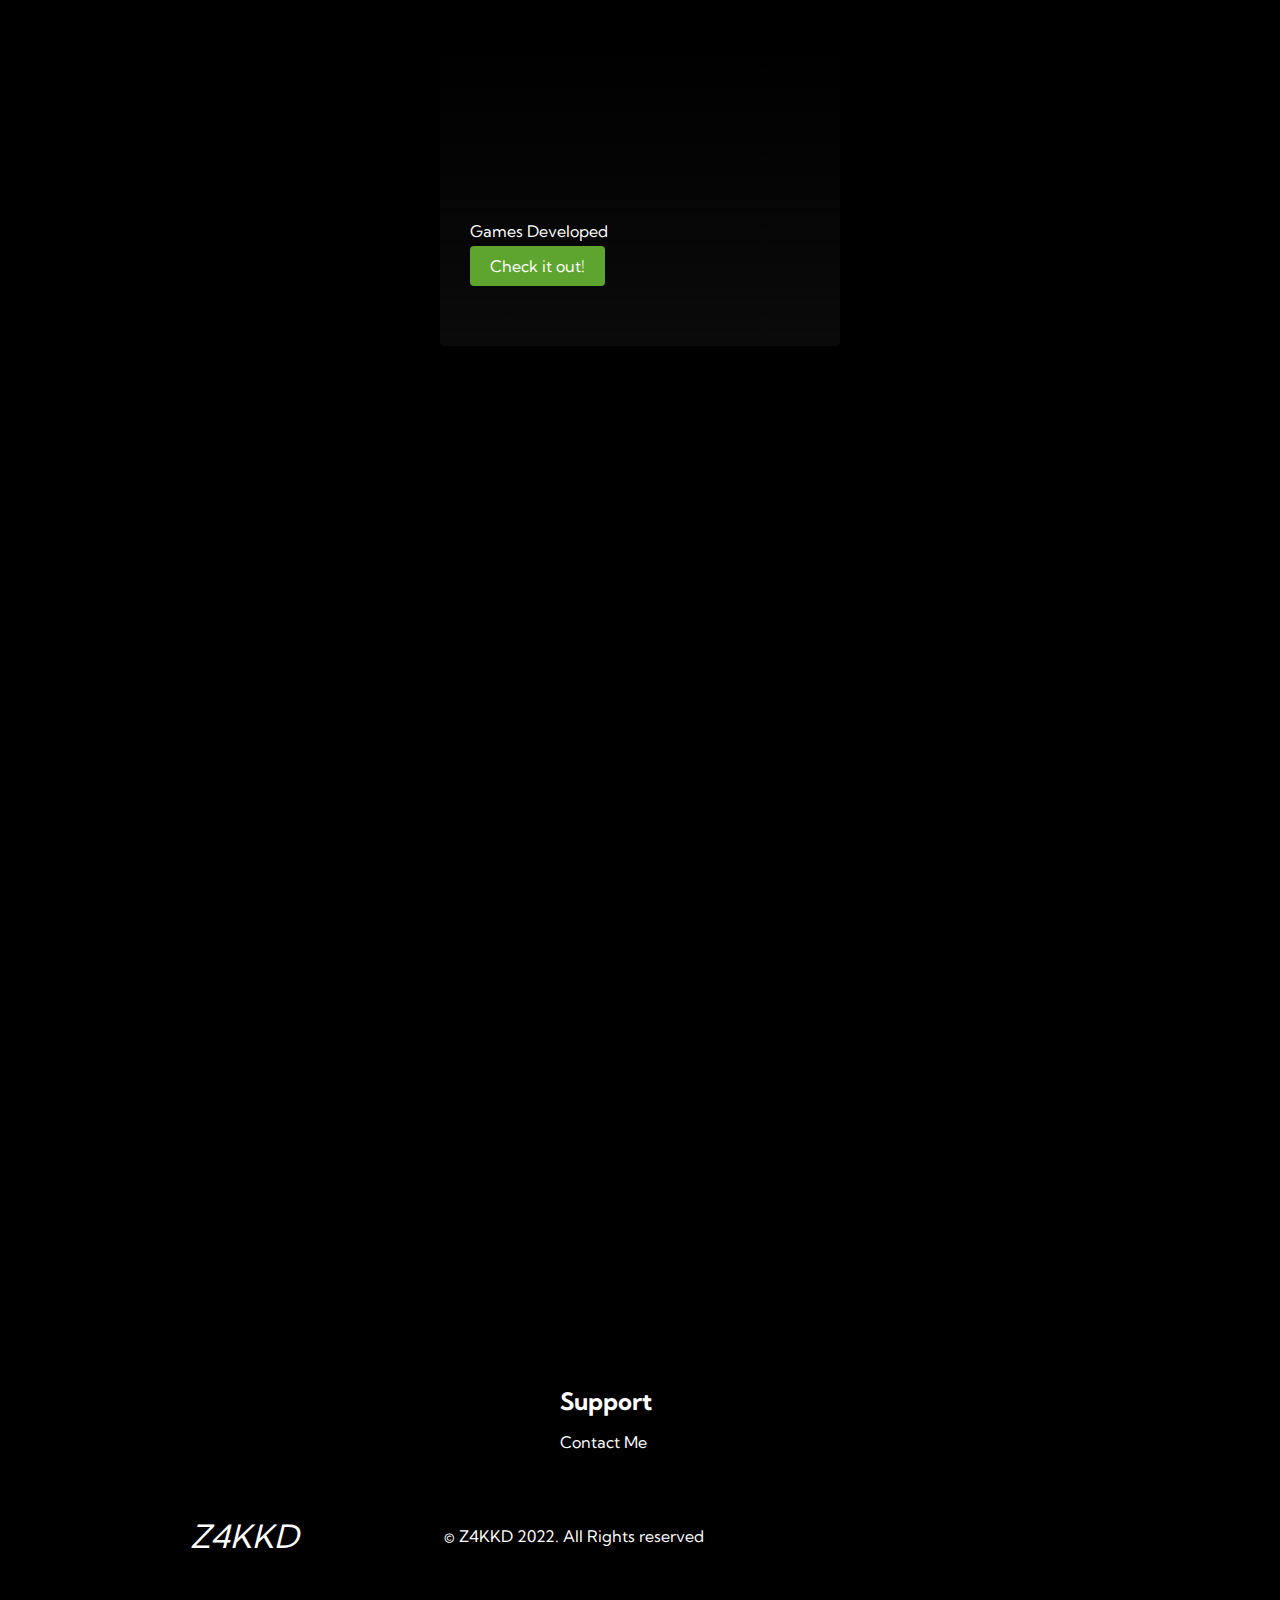
==== commit bb89c58c: "Update index.html" ====
--- a/index.html
+++ b/index.html
@@ -29,7 +29,7 @@
                 <a href="/games.html" class="navbar__links"> Games </a>
             </li>
             <li class="navbar__item">
-                <a href="https://github.com/Z4KKD" class="navbar__links"> Github </a>
+                <a href="https://github.com/Z4KKD" class="navbar__links"> Github Projects </a>
             </li>
             <li class="navbar__btn">
                 <a href="https://www.linkedin.com/in/z4kkd/" class="button"> Linkedin </a>
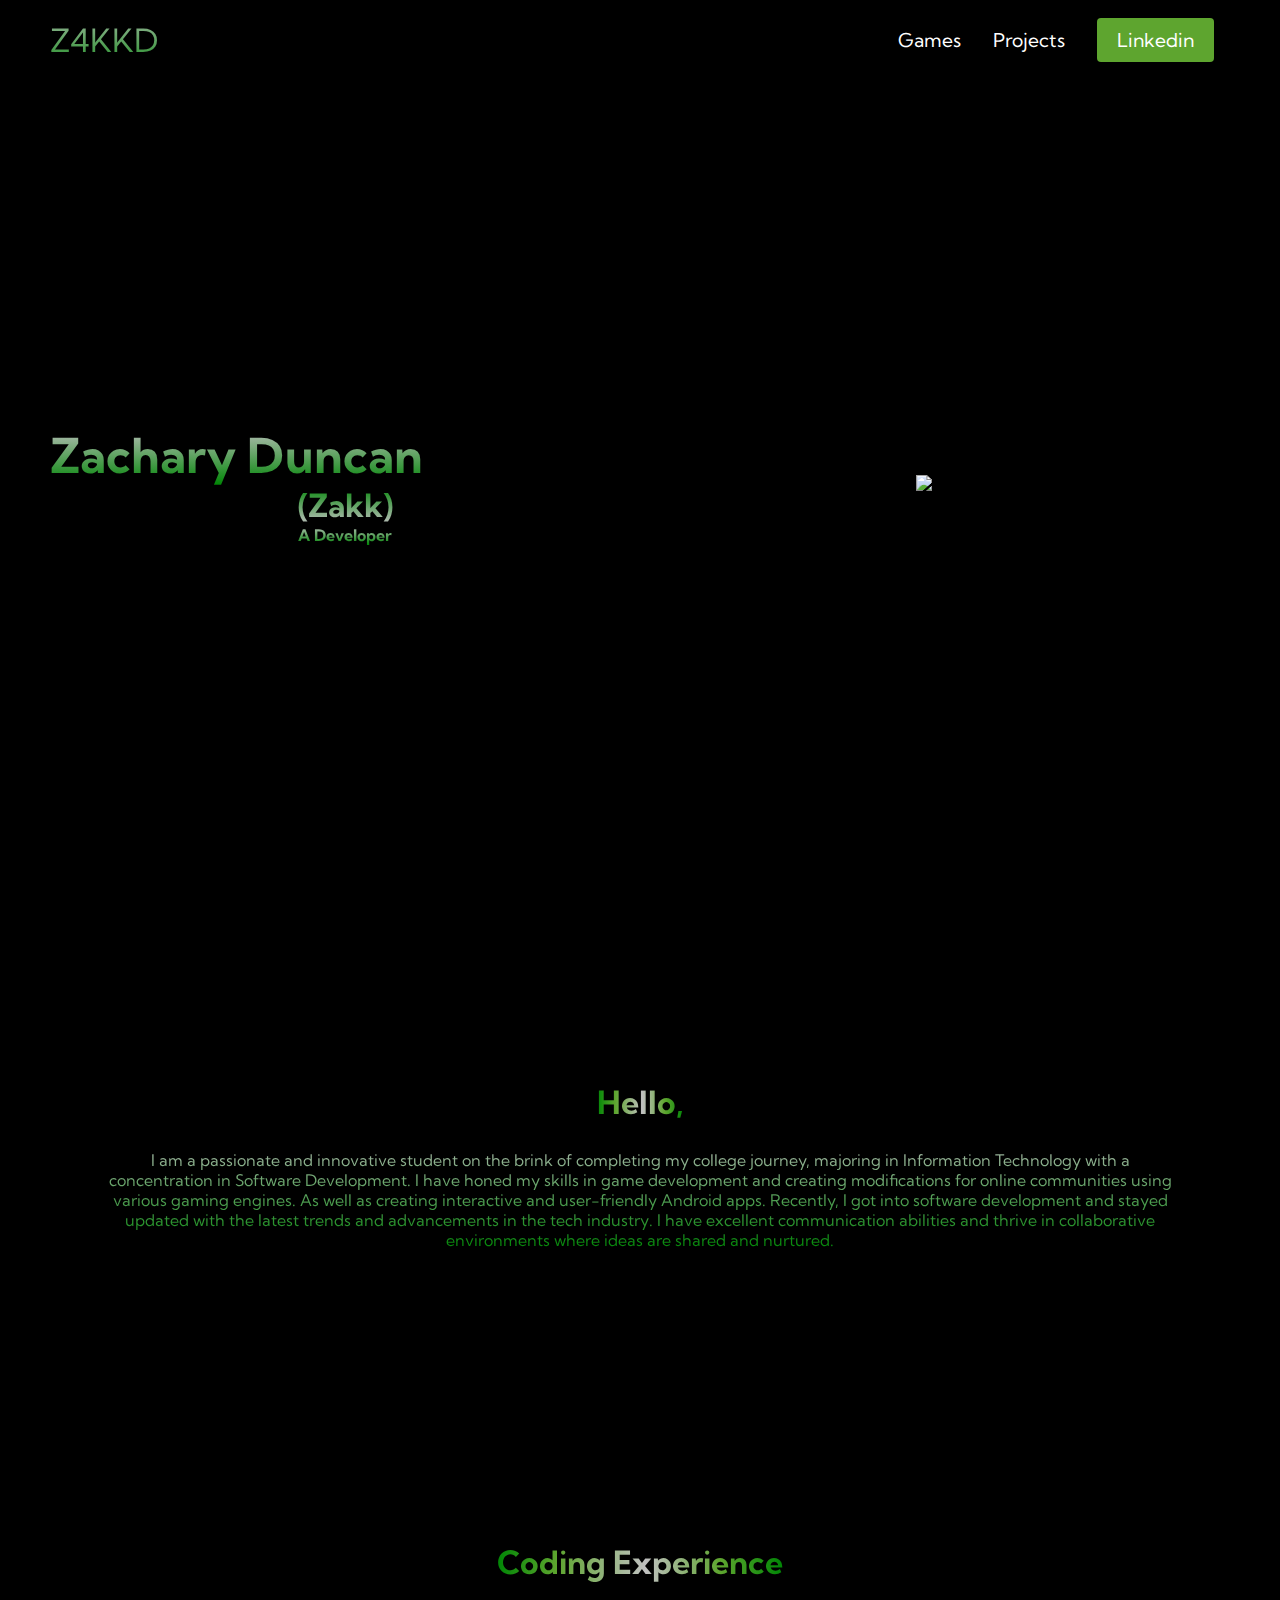
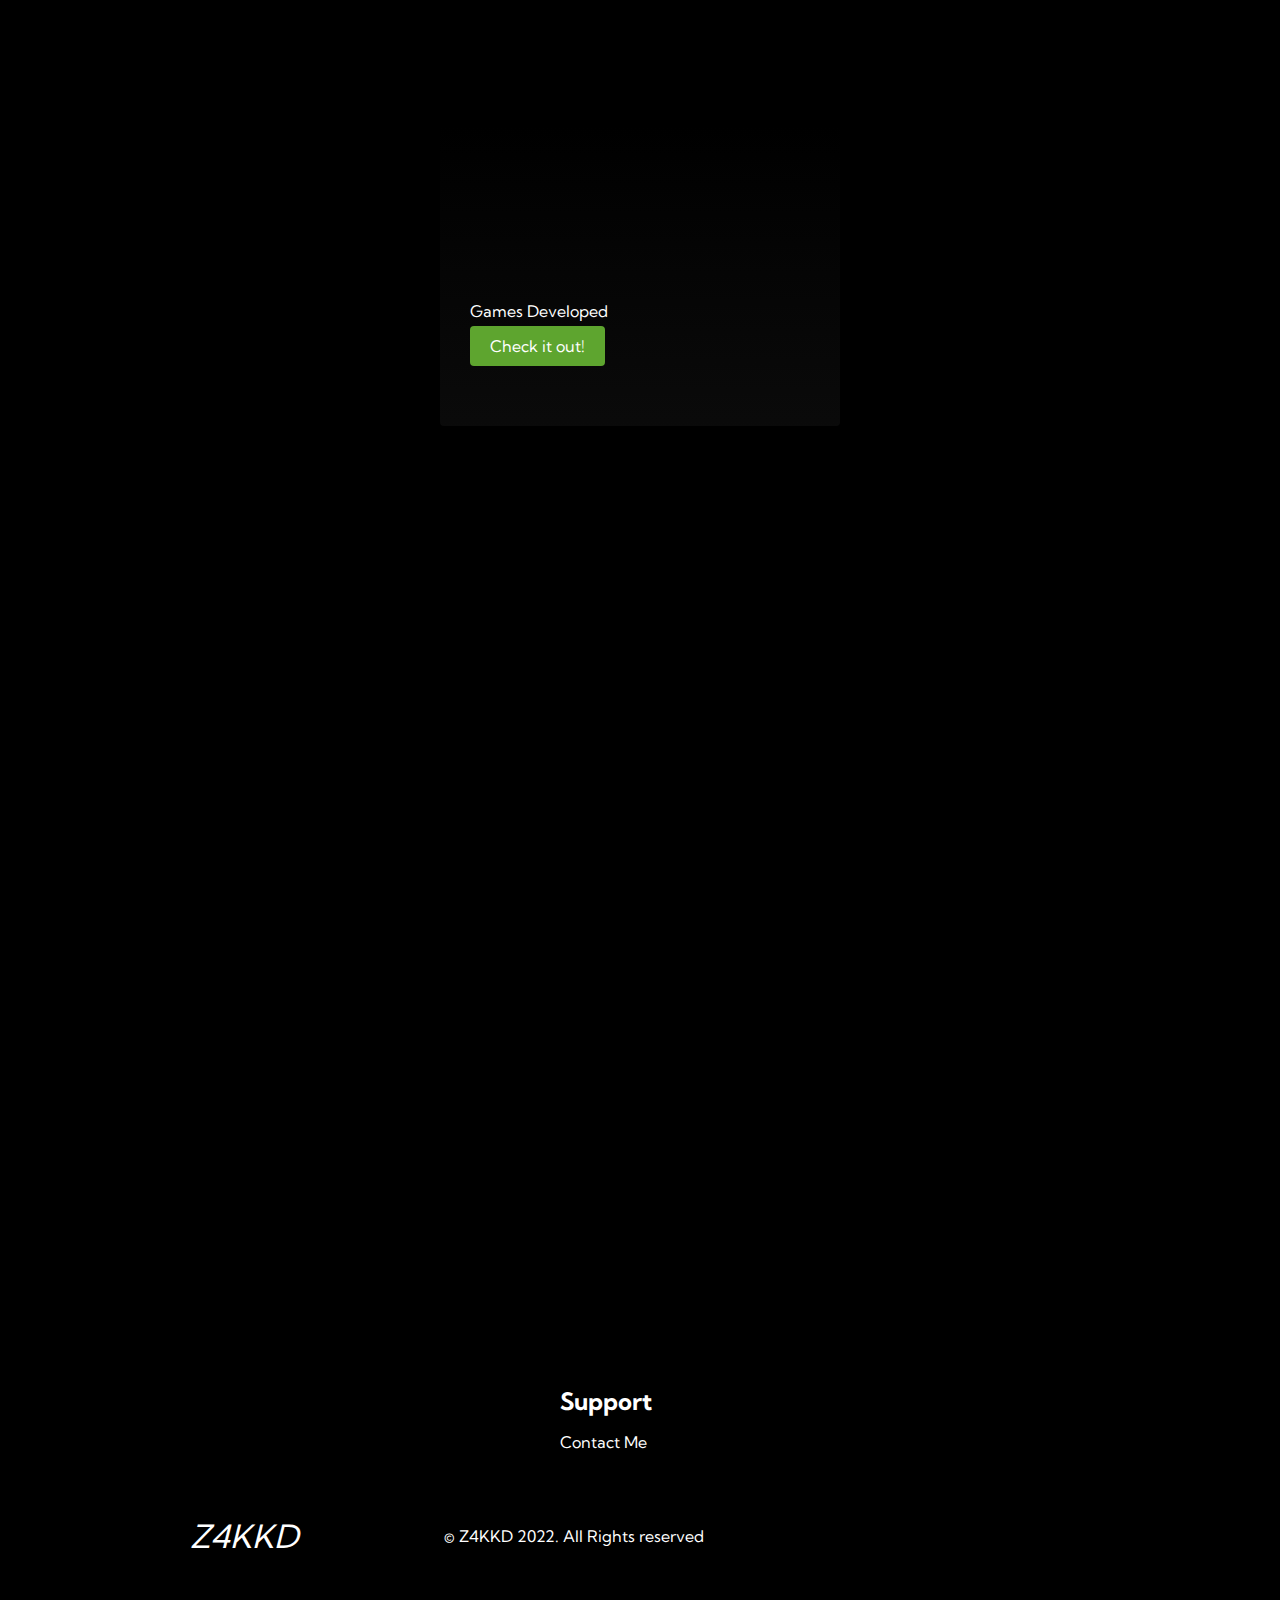
==== commit 88fc843e: "Update index.html" ====
--- a/index.html
+++ b/index.html
@@ -29,7 +29,7 @@
                 <a href="/games.html" class="navbar__links"> Games </a>
             </li>
             <li class="navbar__item">
-                <a href="https://github.com/Z4KKD" class="navbar__links"> Github Projects </a>
+                <a href="https://github.com/Z4KKD" class="navbar__links"> Projects </a>
             </li>
             <li class="navbar__btn">
                 <a href="https://www.linkedin.com/in/z4kkd/" class="button"> Linkedin </a>
@@ -61,11 +61,10 @@
                    As well as creating interactive and user-friendly Android apps. 
                    Recently, I got into software development and stayed updated with the latest trends and advancements in the tech industry. 
                    I have excellent communication abilities and thrive in collaborative environments where ideas are shared and nurtured.  
-                   </br>
+                   </br></p2>
                    <br>
                        <h1>Coding Experience</h1> </br>
-                    C | C# | C++ | Python | Java | Lua | HTML | CSS | JavaScript | SQL | PHP | Swift
-               </p2>
+                    <p2></p2>C | C# | C++ | Python | Java | Lua | HTML | CSS | JavaScript | SQL | PHP | Swift</p2>
                <div class="services__container">
 
             <div class="services__card">
--- a/styles.css
+++ b/styles.css
@@ -34,7 +34,7 @@
 #navbar__logo
 {
     background-color: #5EA52F;
-    background-image: linear-gradient(to top, #008605 0%, #ffa600 100%);
+    background-image: linear-gradient(to top, #008605 0%, #C0C0C0 100%);
     background-size: 100%;
     -webkit-background-clip: text;
     -moz-background-clip: text;
@@ -98,7 +98,7 @@
 
 .button:hover 
 {
-    background: #ffa600;
+    background: #C0C0C0;
     transition: all 0.3 ease;
 }
 
@@ -231,7 +231,7 @@
     {
         font-size: 3rem;
         background-color: #22BA28;
-        background-image: linear-gradient(to top, #008605 0%, #ffa600 100%);
+        background-image: linear-gradient(to top, #008605 0%, #C0C0C0 100%);
         background-size: 100%;
         -webkit-background-clip: text;
         -moz-background-clip: text;
@@ -243,7 +243,7 @@
     {
         font-size: 2rem;
         background-color: #5EA52F;
-        background-image: linear-gradient(to top, #ffa600 0%, #008605 100%);
+        background-image: linear-gradient(to top, #C0C0C0 0%, #008605 100%);
         background-size: 100%;
         text-align: center;
         -webkit-background-clip: text;
@@ -256,7 +256,7 @@
     {
         font-size: 1rem;
         background-color: #5EA52F;
-        background-image: linear-gradient(to top, #008605 0%, #ffa600 100%);
+        background-image: linear-gradient(to top, #008605 0%, #C0C0C0 100%);
         background-size: 100%;
         text-align: center;
         -webkit-background-clip: text;
@@ -276,7 +276,7 @@
     .main__btn
     {
         font-size: 1rem;
-        background-image: linear-gradient(to top, #008605 0%, #ffa600 100%);
+        background-image: linear-gradient(to top, #008605 0%, #C0C0C0 100%);
         padding: 14px 32px;
         border: none;
         border-radius: 4px;
@@ -303,7 +303,7 @@
         left: 0;
         width: 0;
         height: 100%;
-        background: #ffa600;
+        background: #C0C0C0;
         transition: all 0.35s;
         border-radius: 4px;
     }
@@ -395,7 +395,7 @@
     .services h1 
     {
         background-color: #22BA28;
-        background-image: linear-gradient(to right, #5EA52F 0%, #008605 0%, #5EA52F 21%, #ffa600 52%, #5EA52F 78%, #008605 100%);
+        background-image: linear-gradient(to right, #5EA52F 0%, #008605 0%, #5EA52F 21%, #C0C0C0 52%, #5EA52F 78%, #008605 100%);
         background-size: 100%;
         margin-bottom: .5rem;
         font-size: 2.5rem;
@@ -474,7 +474,7 @@
         text-align: center;
         font-size: 1.5rem;
         background-color: #008605;
-        background-image: linear-gradient(to top, #008605 0%, #ffa600 100%);
+        background-image: linear-gradient(to top, #008605 0%, #C0C0C0 100%);
         background-size: 100%;
         -webkit-background-clip: text;
         -moz-background-clip: text;
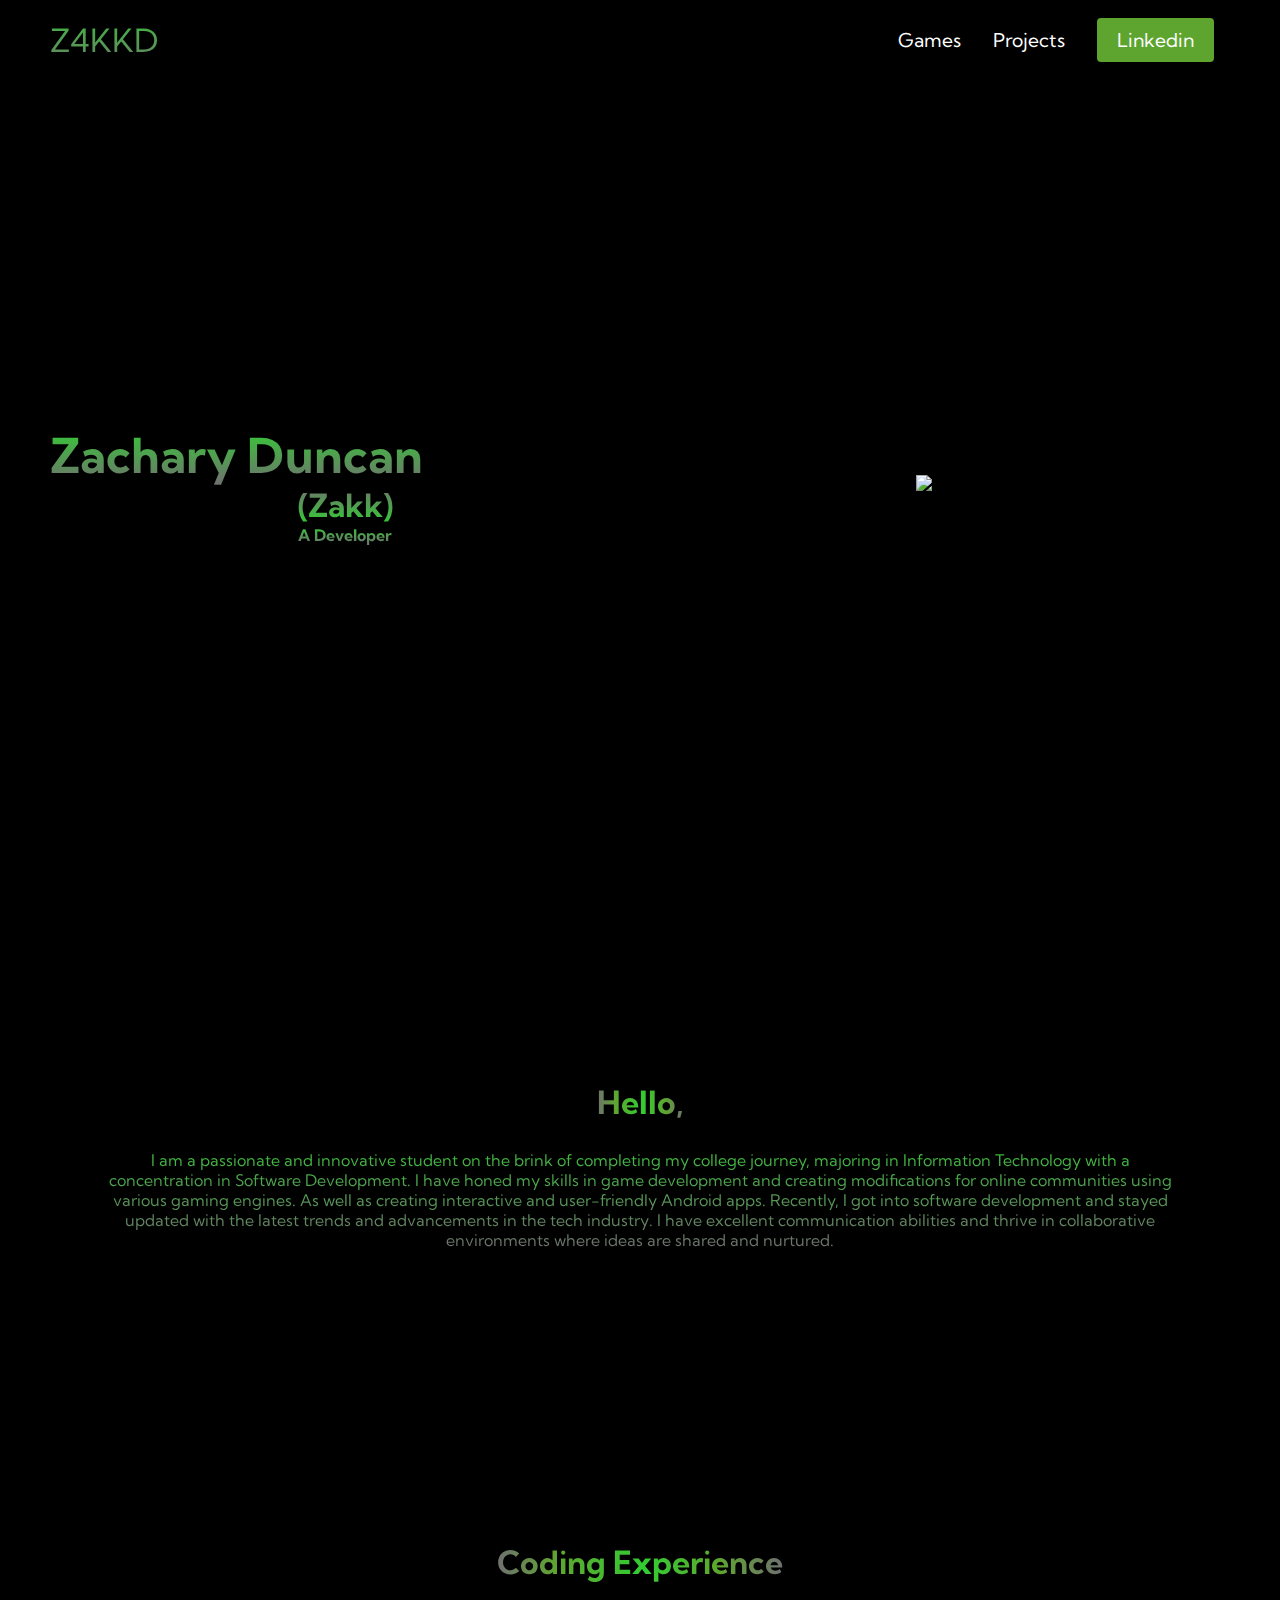
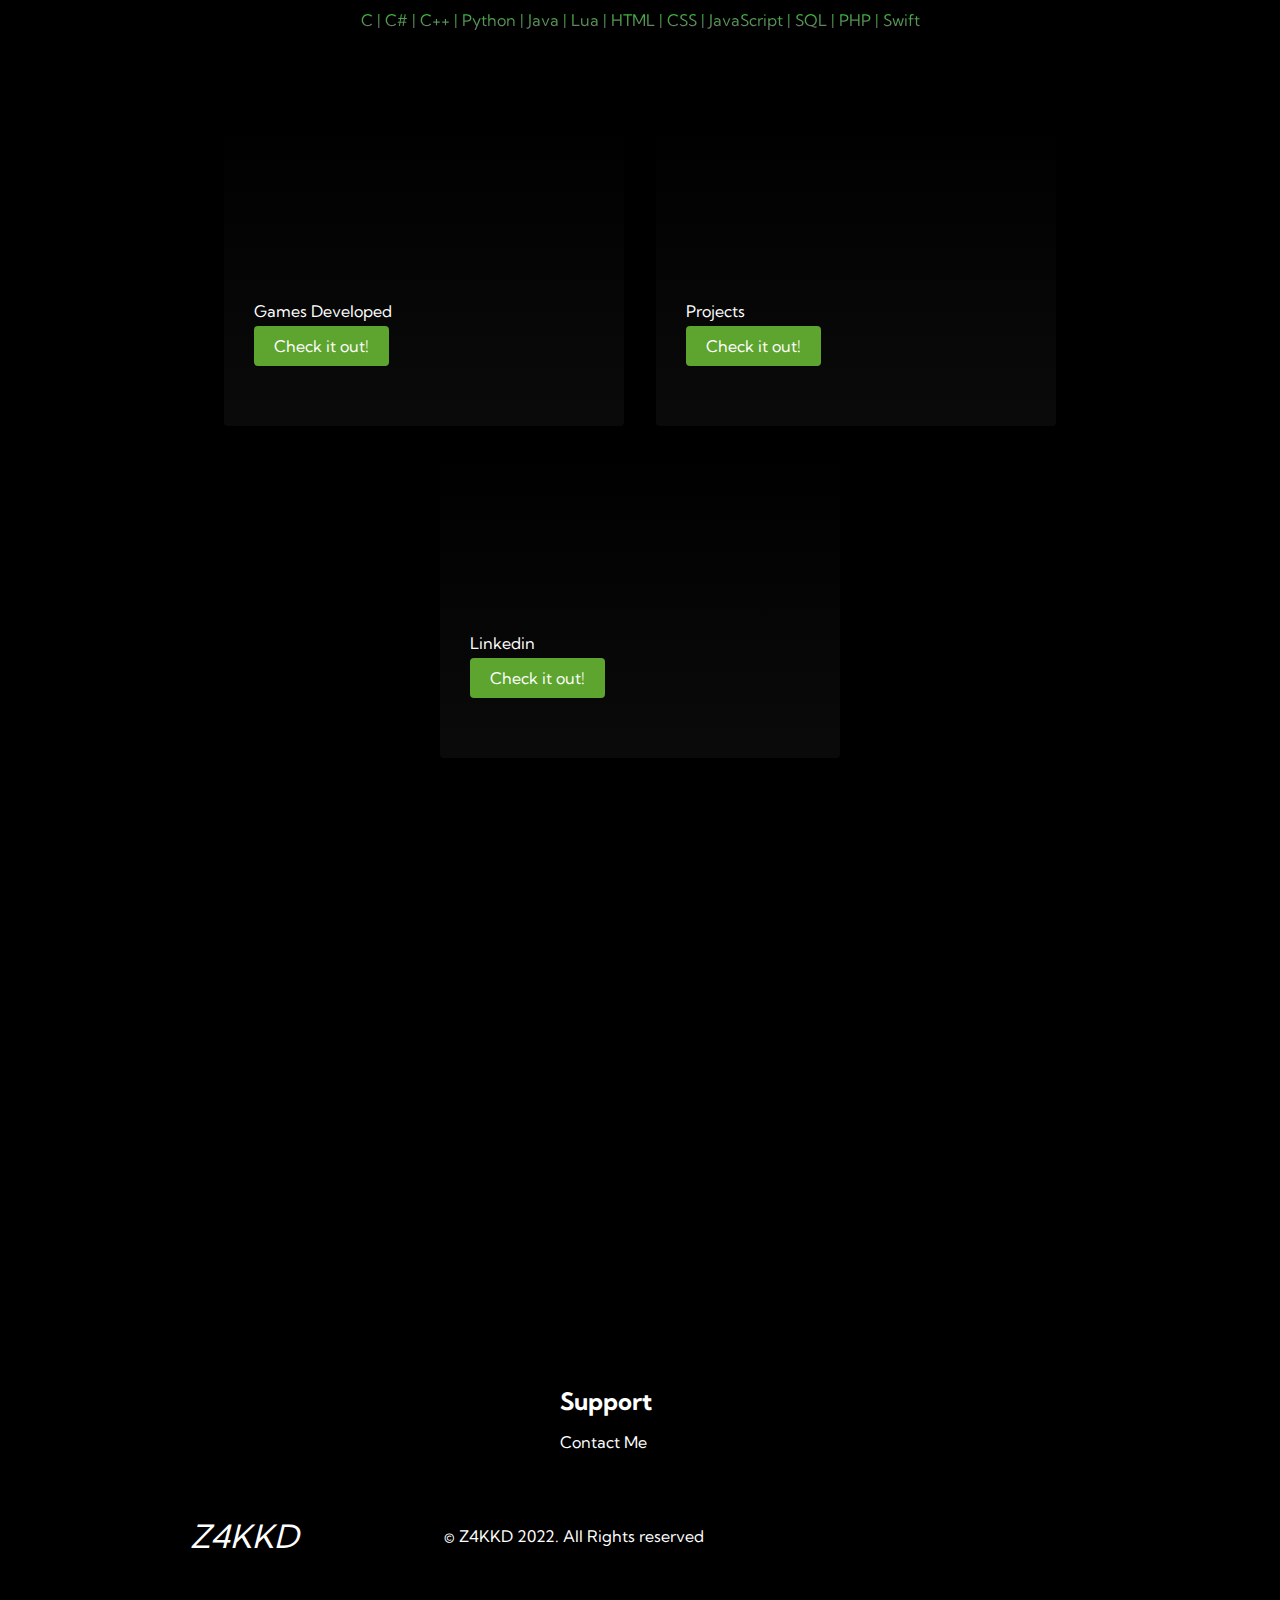
==== commit a9557527: "Update index.html" ====
--- a/index.html
+++ b/index.html
@@ -64,12 +64,20 @@
                    </br></p2>
                    <br>
                        <h1>Coding Experience</h1> </br>
-                    <p2></p2>C | C# | C++ | Python | Java | Lua | HTML | CSS | JavaScript | SQL | PHP | Swift</p2>
+                    <p2>C | C# | C++ | Python | Java | Lua | HTML | CSS | JavaScript | SQL | PHP | Swift</p2>
                <div class="services__container">
 
             <div class="services__card">
                 <p>Games Developed</p>
                 <a href="/games.html"><button>Check it out!</button></a>
+            </div>
+            <div class="services__card2">
+                <p>Projects</p>
+                <a href="https://github.com/Z4KKD"><button>Check it out!</button></a>
+            </div>
+            <div class="services__card3">
+                <p>Linkedin</p>
+                <a href="https://www.linkedin.com/in/z4kkd/"><button>Check it out!</button></a>
             </div>
         </div>
     </div>
--- a/styles.css
+++ b/styles.css
@@ -34,7 +34,7 @@
 #navbar__logo
 {
     background-color: #5EA52F;
-    background-image: linear-gradient(to top, #008605 0%, #C0C0C0 100%);
+    background-image: linear-gradient(to top, #707070 0%, #32CD32 100%);
     background-size: 100%;
     -webkit-background-clip: text;
     -moz-background-clip: text;
@@ -98,7 +98,7 @@
 
 .button:hover 
 {
-    background: #C0C0C0;
+    background: #32CD32;
     transition: all 0.3 ease;
 }
 
@@ -231,7 +231,7 @@
     {
         font-size: 3rem;
         background-color: #22BA28;
-        background-image: linear-gradient(to top, #008605 0%, #C0C0C0 100%);
+        background-image: linear-gradient(to top, #707070 0%, #32CD32 100%);
         background-size: 100%;
         -webkit-background-clip: text;
         -moz-background-clip: text;
@@ -243,7 +243,7 @@
     {
         font-size: 2rem;
         background-color: #5EA52F;
-        background-image: linear-gradient(to top, #C0C0C0 0%, #008605 100%);
+        background-image: linear-gradient(to top, #32CD32 0%, #707070 100%);
         background-size: 100%;
         text-align: center;
         -webkit-background-clip: text;
@@ -256,7 +256,7 @@
     {
         font-size: 1rem;
         background-color: #5EA52F;
-        background-image: linear-gradient(to top, #008605 0%, #C0C0C0 100%);
+        background-image: linear-gradient(to top, #707070 0%, #32CD32 100%);
         background-size: 100%;
         text-align: center;
         -webkit-background-clip: text;
@@ -276,7 +276,7 @@
     .main__btn
     {
         font-size: 1rem;
-        background-image: linear-gradient(to top, #008605 0%, #C0C0C0 100%);
+        background-image: linear-gradient(to top, #707070 0%, #32CD32 100%);
         padding: 14px 32px;
         border: none;
         border-radius: 4px;
@@ -303,7 +303,7 @@
         left: 0;
         width: 0;
         height: 100%;
-        background: #C0C0C0;
+        background: #32CD32;
         transition: all 0.35s;
         border-radius: 4px;
     }
@@ -395,7 +395,7 @@
     .services h1 
     {
         background-color: #22BA28;
-        background-image: linear-gradient(to right, #5EA52F 0%, #008605 0%, #5EA52F 21%, #C0C0C0 52%, #5EA52F 78%, #008605 100%);
+        background-image: linear-gradient(to right, #5EA52F 0%, #707070 0%, #5EA52F 21%, #32CD32 52%, #5EA52F 78%, #707070 100%);
         background-size: 100%;
         margin-bottom: .5rem;
         font-size: 2.5rem;
@@ -417,7 +417,29 @@
         height: 300px;
         width: 400px;
         border-radius: 4px;
-        background-image: linear-gradient(to bottom, rgba(0,0,0,0) 0%, rgba(17, 17, 17, 0.6) 100%), url('/images/pic3.jpg');
+        background-image: linear-gradient(to bottom, rgba(0,0,0,0) 0%, rgba(17, 17, 17, 0.6) 100%), url('/images/pic5.jpg');
+        background-size: cover;
+        position: relative;
+        color: #fff;
+    }
+     .services__card2
+    {
+        margin: 1rem;
+        height: 300px;
+        width: 400px;
+        border-radius: 4px;
+        background-image: linear-gradient(to bottom, rgba(0,0,0,0) 0%, rgba(17, 17, 17, 0.6) 100%), url('/images/software2.jpg');
+        background-size: cover;
+        position: relative;
+        color: #fff;
+    }
+     .services__card3
+    {
+        margin: 1rem;
+        height: 300px;
+        width: 400px;
+        border-radius: 4px;
+        background-image: linear-gradient(to bottom, rgba(0,0,0,0) 0%, rgba(17, 17, 17, 0.6) 100%), url('/images/software.jpg');
         background-size: cover;
         position: relative;
         color: #fff;
@@ -473,8 +495,8 @@
         padding-right: 100px;
         text-align: center;
         font-size: 1.5rem;
-        background-color: #008605;
-        background-image: linear-gradient(to top, #008605 0%, #C0C0C0 100%);
+        background-color: #707070;
+        background-image: linear-gradient(to top, #707070 0%, #32CD32 100%);
         background-size: 100%;
         -webkit-background-clip: text;
         -moz-background-clip: text;
@@ -488,6 +510,18 @@
         top: 175px;
         left: 30px;
     }
+    .services__card2 p
+    {
+        position: absolute;
+        top: 175px;
+        left: 30px;
+    }
+    .services__card3 p
+    {
+        position: absolute;
+        top: 175px;
+        left: 30px;
+    }
     .services__cardgames p
     {
         position: absolute;
@@ -507,6 +541,34 @@
         left: 30px;
     }
     .services__card button
+    {
+        color: #fff;
+        padding: 10px 20px;
+        border: none;
+        outline: none;
+        border-radius: 4px;
+        background: #5EA52F;
+        position: absolute;
+        top: 200px;
+        left: 30px;
+        font-size: 1rem;
+        cursor: pointer;
+    }
+    .services__card2 button
+    {
+        color: #fff;
+        padding: 10px 20px;
+        border: none;
+        outline: none;
+        border-radius: 4px;
+        background: #5EA52F;
+        position: absolute;
+        top: 200px;
+        left: 30px;
+        font-size: 1rem;
+        cursor: pointer;
+    }
+    .services__card3 button
     {
         color: #fff;
         padding: 10px 20px;
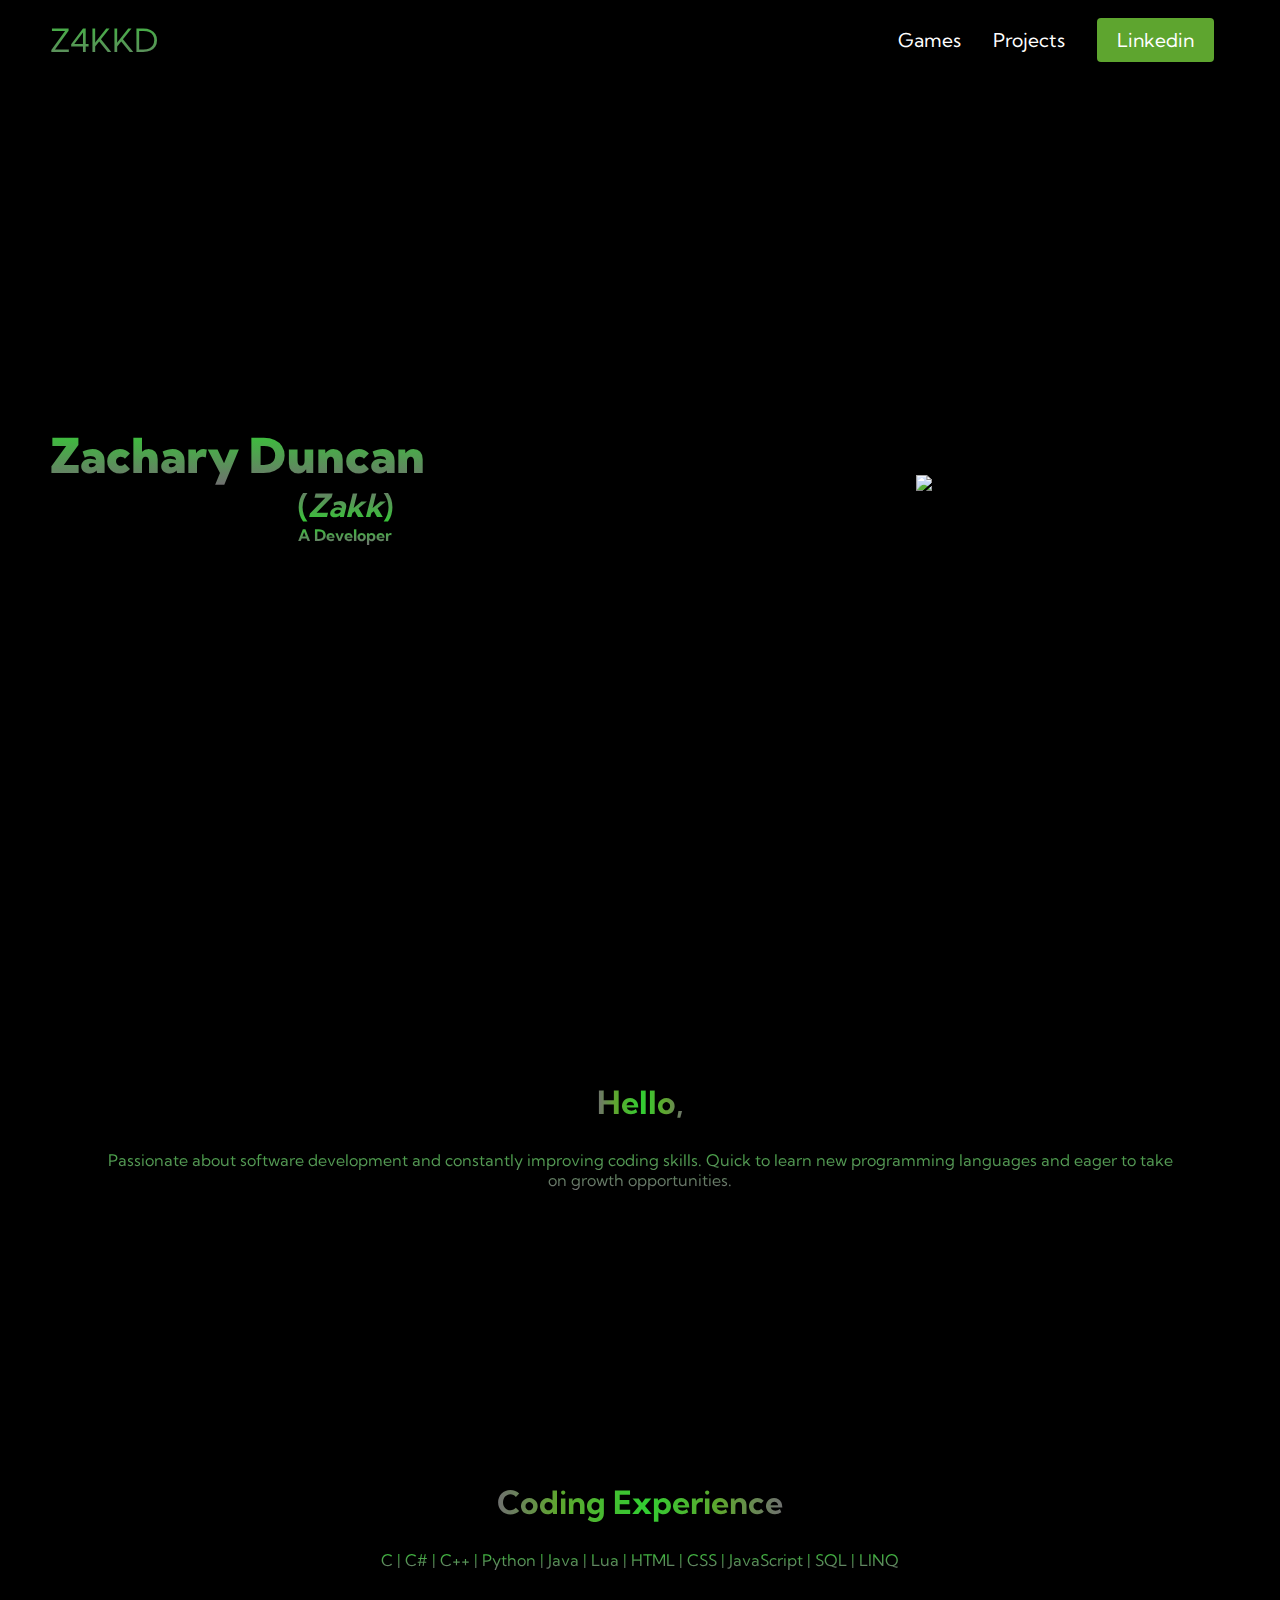
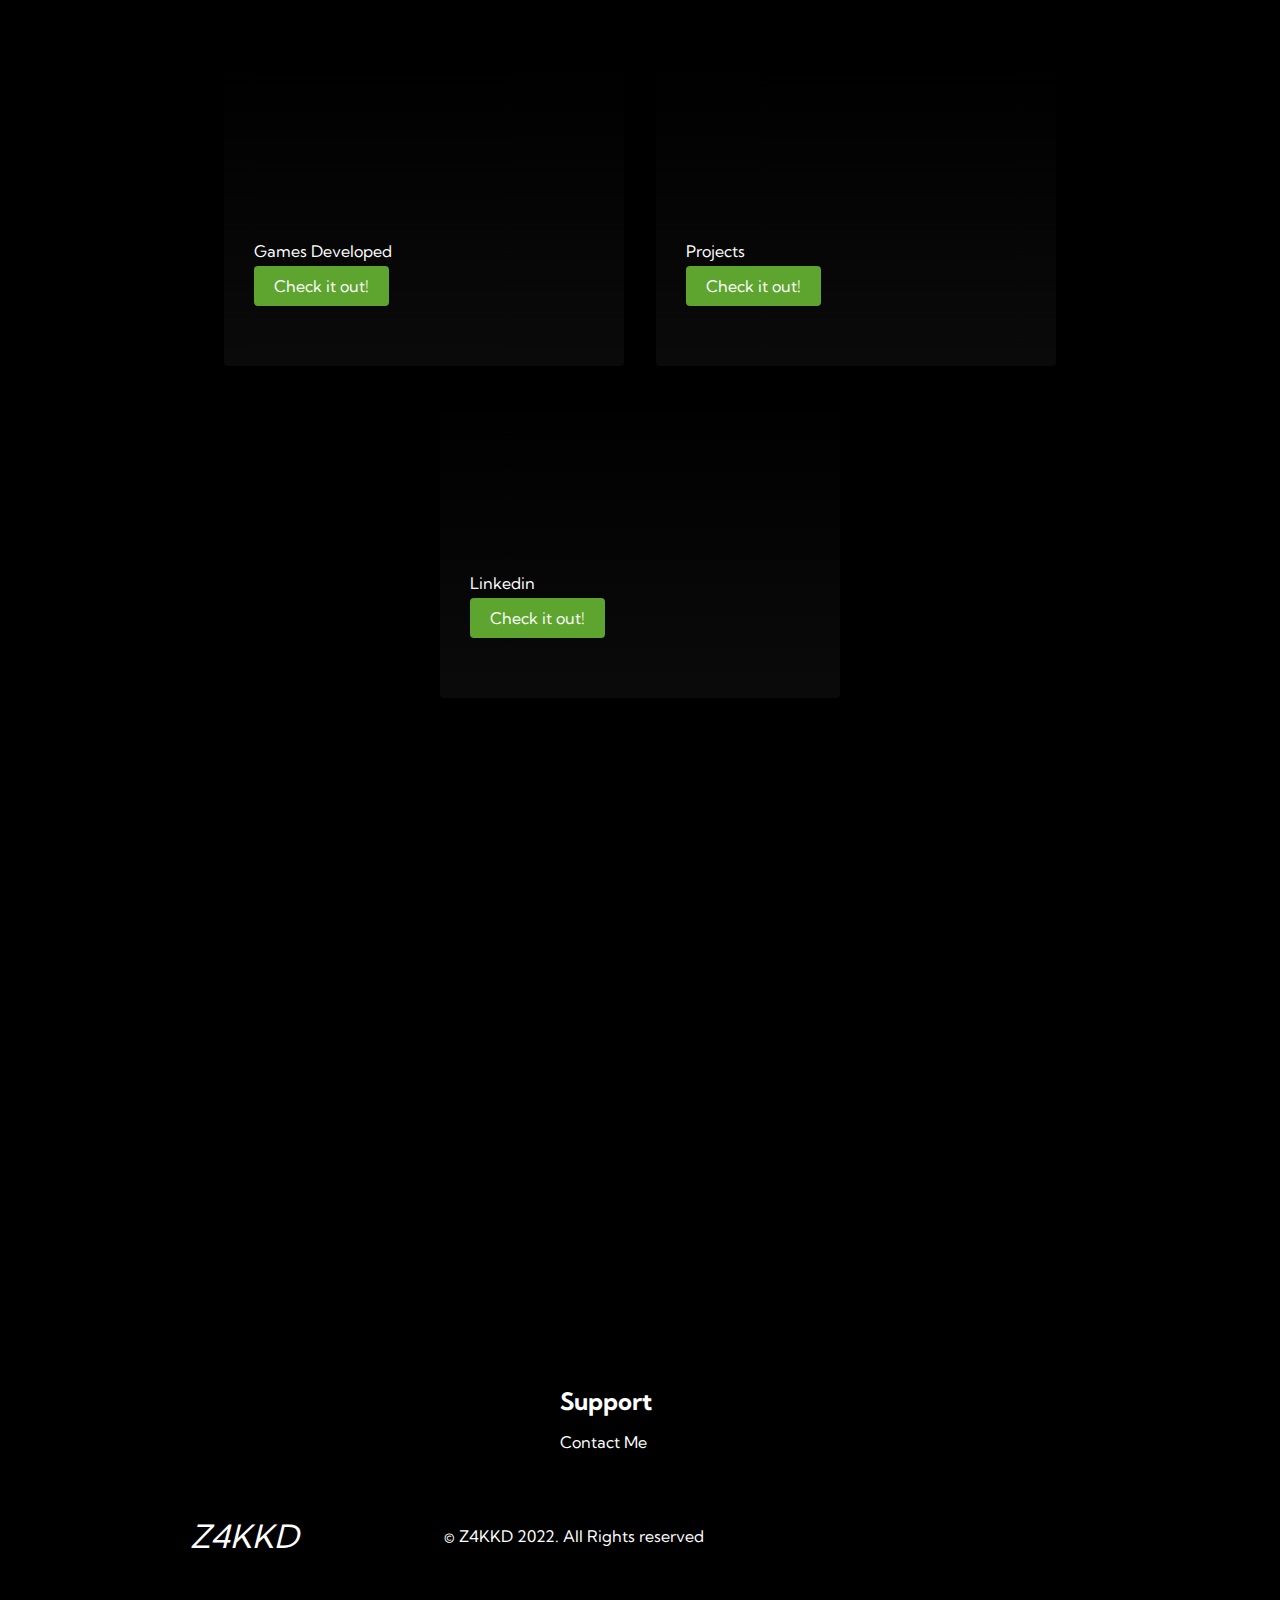
==== commit 579f0af2: "Update index.html" ====
--- a/index.html
+++ b/index.html
@@ -42,8 +42,8 @@
     <div class="main">
         <div class="main__container">
             <div class="main__content">
-                <h1>Zachary Duncan </h1>
-                <h2>(Zakk)</h2>
+                <h1><strong>Zachary Duncan</strong></h1>
+                <h2>(<em>Zakk</em>)</h2>
                 <h3>A Developer</h3>
             </div>
             <div class="main__img--container">
@@ -56,15 +56,11 @@
     <div class="services">
        <h1>Hello,</h1>
                <p2><br>
-                   I am a passionate and innovative student on the brink of completing my college journey, majoring in Information Technology with a concentration in Software Development. 
-                   I have honed my skills in game development and creating modifications for online communities using various gaming engines. 
-                   As well as creating interactive and user-friendly Android apps. 
-                   Recently, I got into software development and stayed updated with the latest trends and advancements in the tech industry. 
-                   I have excellent communication abilities and thrive in collaborative environments where ideas are shared and nurtured.  
+                  Passionate about software development and constantly improving coding skills. Quick to learn new programming languages and eager to take on growth opportunities.          
                    </br></p2>
                    <br>
                        <h1>Coding Experience</h1> </br>
-                    <p2>C | C# | C++ | Python | Java | Lua | HTML | CSS | JavaScript | SQL | PHP | Swift</p2>
+                    <p2>C | C# | C++ | Python | Java | Lua | HTML | CSS | JavaScript | SQL | LINQ</p2>
                <div class="services__container">
 
             <div class="services__card">
--- a/styles.css
+++ b/styles.css
@@ -439,7 +439,7 @@
         height: 300px;
         width: 400px;
         border-radius: 4px;
-        background-image: linear-gradient(to bottom, rgba(0,0,0,0) 0%, rgba(17, 17, 17, 0.6) 100%), url('/images/software.jpg');
+        background-image: linear-gradient(to bottom, rgba(0,0,0,0) 0%, rgba(17, 17, 17, 0.6) 100%), url('/images/link.jpg');
         background-size: cover;
         position: relative;
         color: #fff;
@@ -631,6 +631,19 @@
         transition: 0.2s ease-in;
         cursor: pointer;
     }
+    .services__card2:hover 
+    {
+        transform: scale(1.075);
+        transition: 0.2s ease-in;
+        cursor: pointer;
+    }
+    .services__card3:hover 
+    {
+        transform: scale(1.075);
+        transition: 0.2s ease-in;
+        cursor: pointer;
+    }
+
     .services__cardgames:hover 
     {
         transform: scale(1.075);
@@ -650,6 +663,18 @@
         cursor: pointer;
     }
     .services__card button:hover
+    {
+        transform: scale(1.075);
+        transition: 0.2s ease-in;
+        cursor: pointer;
+    }
+    .services__card2 button:hover
+    {
+        transform: scale(1.075);
+        transition: 0.2s ease-in;
+        cursor: pointer;
+    }
+    .services__card3 button:hover
     {
         transform: scale(1.075);
         transition: 0.2s ease-in;
@@ -710,6 +735,14 @@
             font-size: 1rem;
         }
         .services__card
+        {
+            width: 300px;
+        }
+        .services__card2
+        {
+            width: 300px;
+        }
+        .services__card3
         {
             width: 300px;
         }
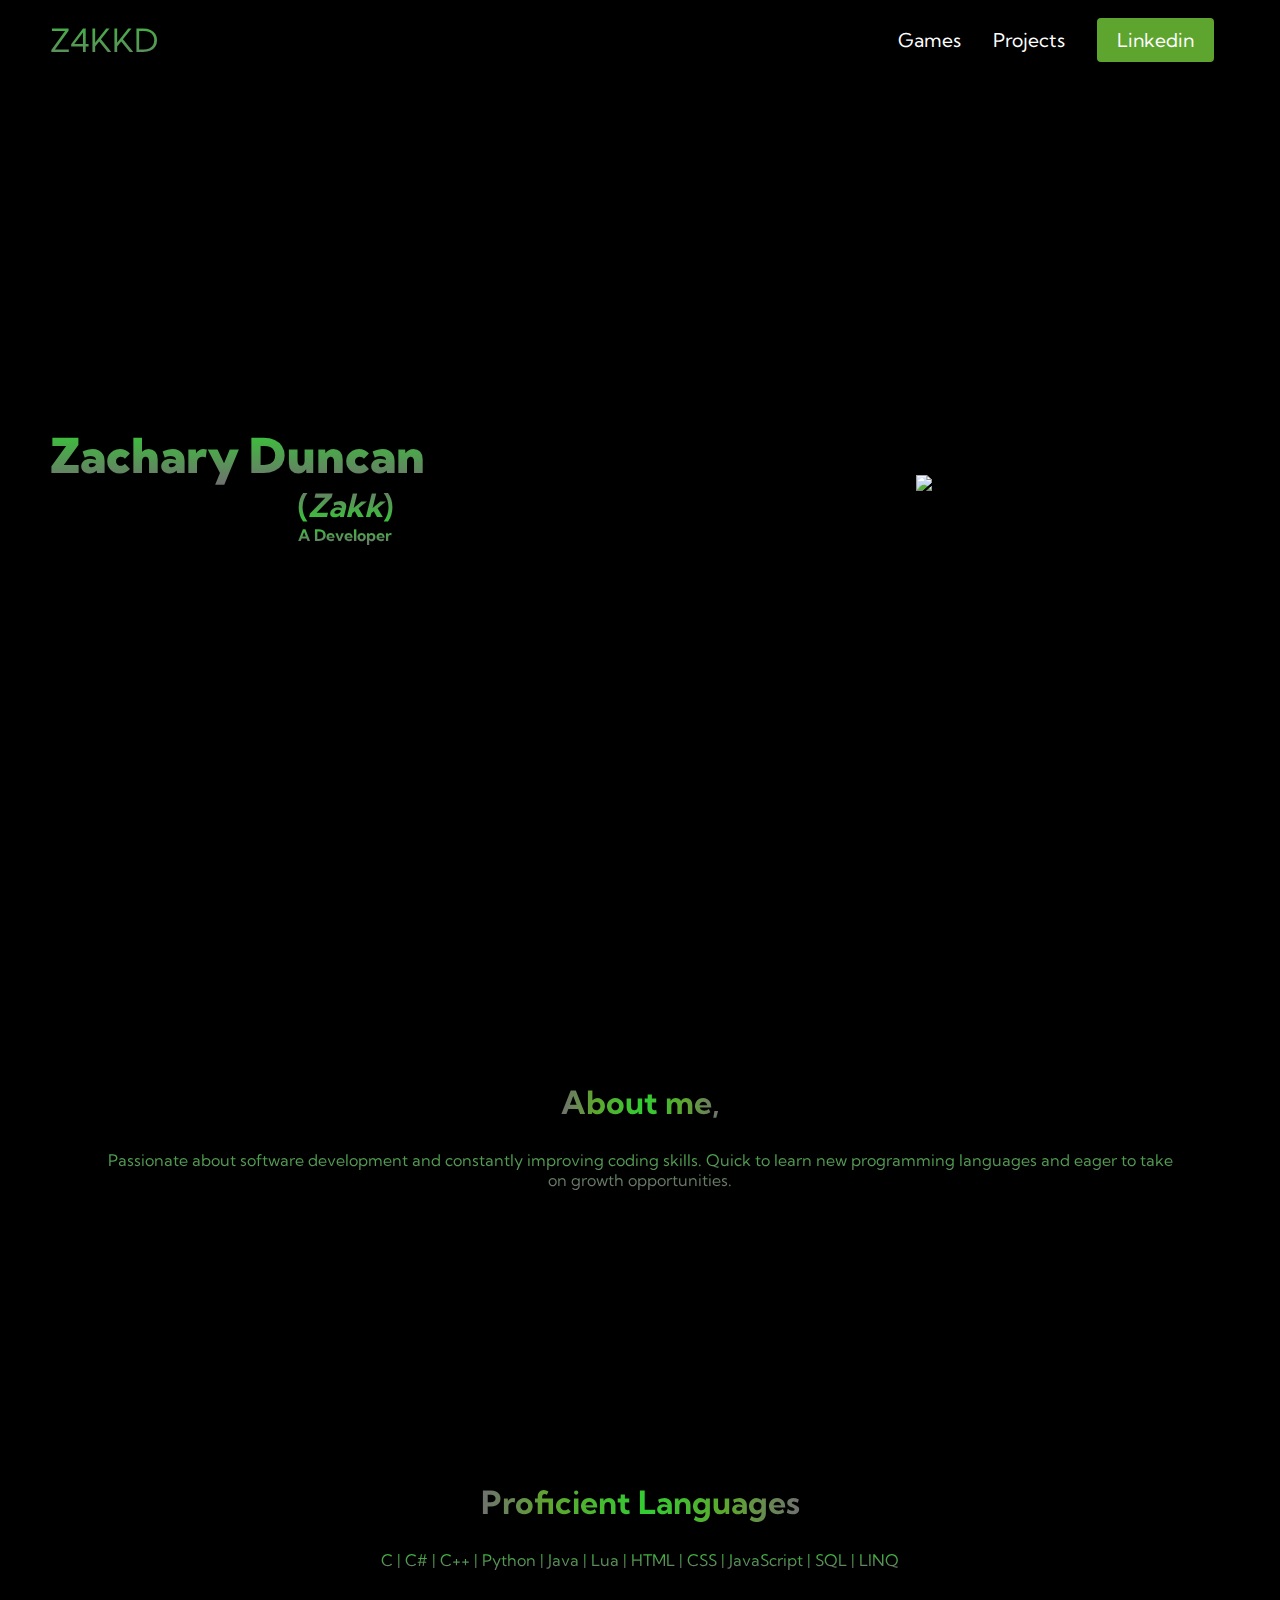
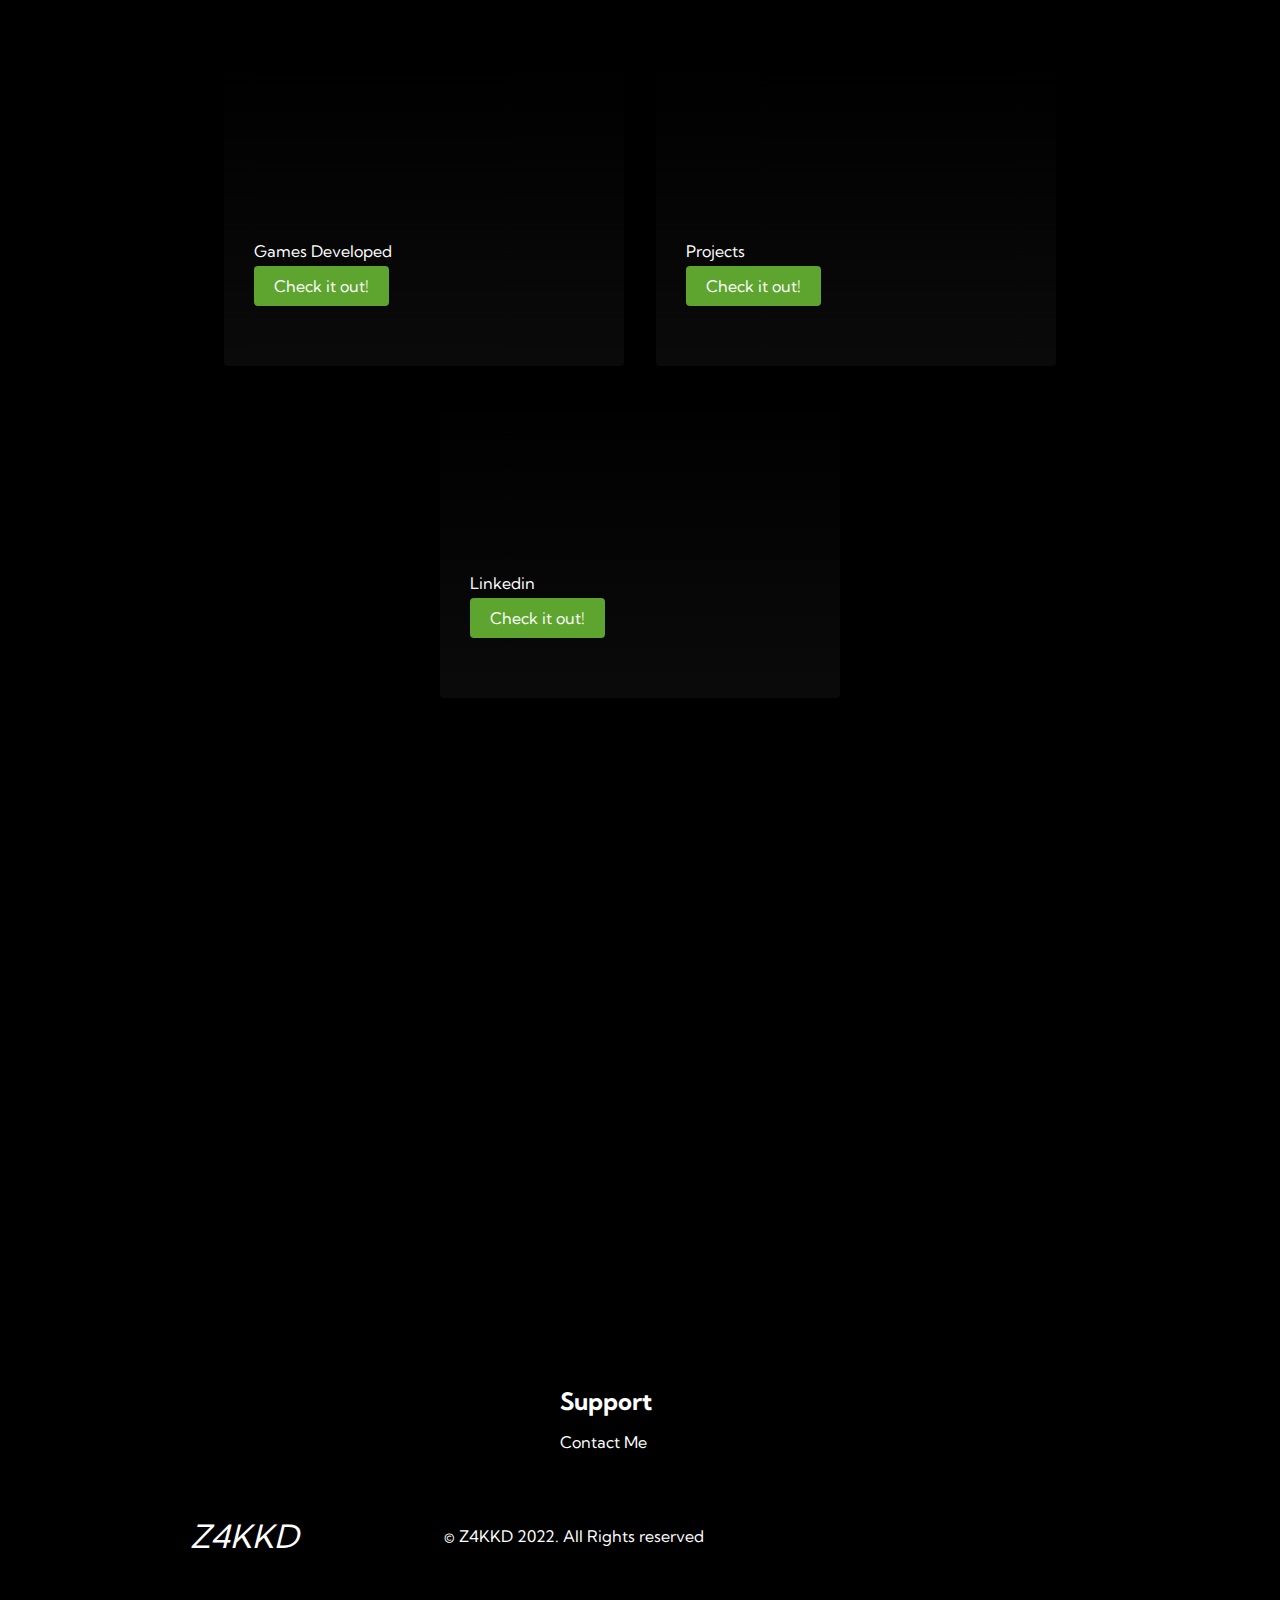
==== commit 367fb1ee: "Update index.html" ====
--- a/index.html
+++ b/index.html
@@ -54,12 +54,12 @@
     </div>
     <!-- Services Section -->
     <div class="services">
-       <h1>Hello,</h1>
+       <h1>About me,</h1>
                <p2><br>
                   Passionate about software development and constantly improving coding skills. Quick to learn new programming languages and eager to take on growth opportunities.          
                    </br></p2>
                    <br>
-                       <h1>Coding Experience</h1> </br>
+                       <h1>Proficient Languages</h1> </br>
                     <p2>C | C# | C++ | Python | Java | Lua | HTML | CSS | JavaScript | SQL | LINQ</p2>
                <div class="services__container">
 
